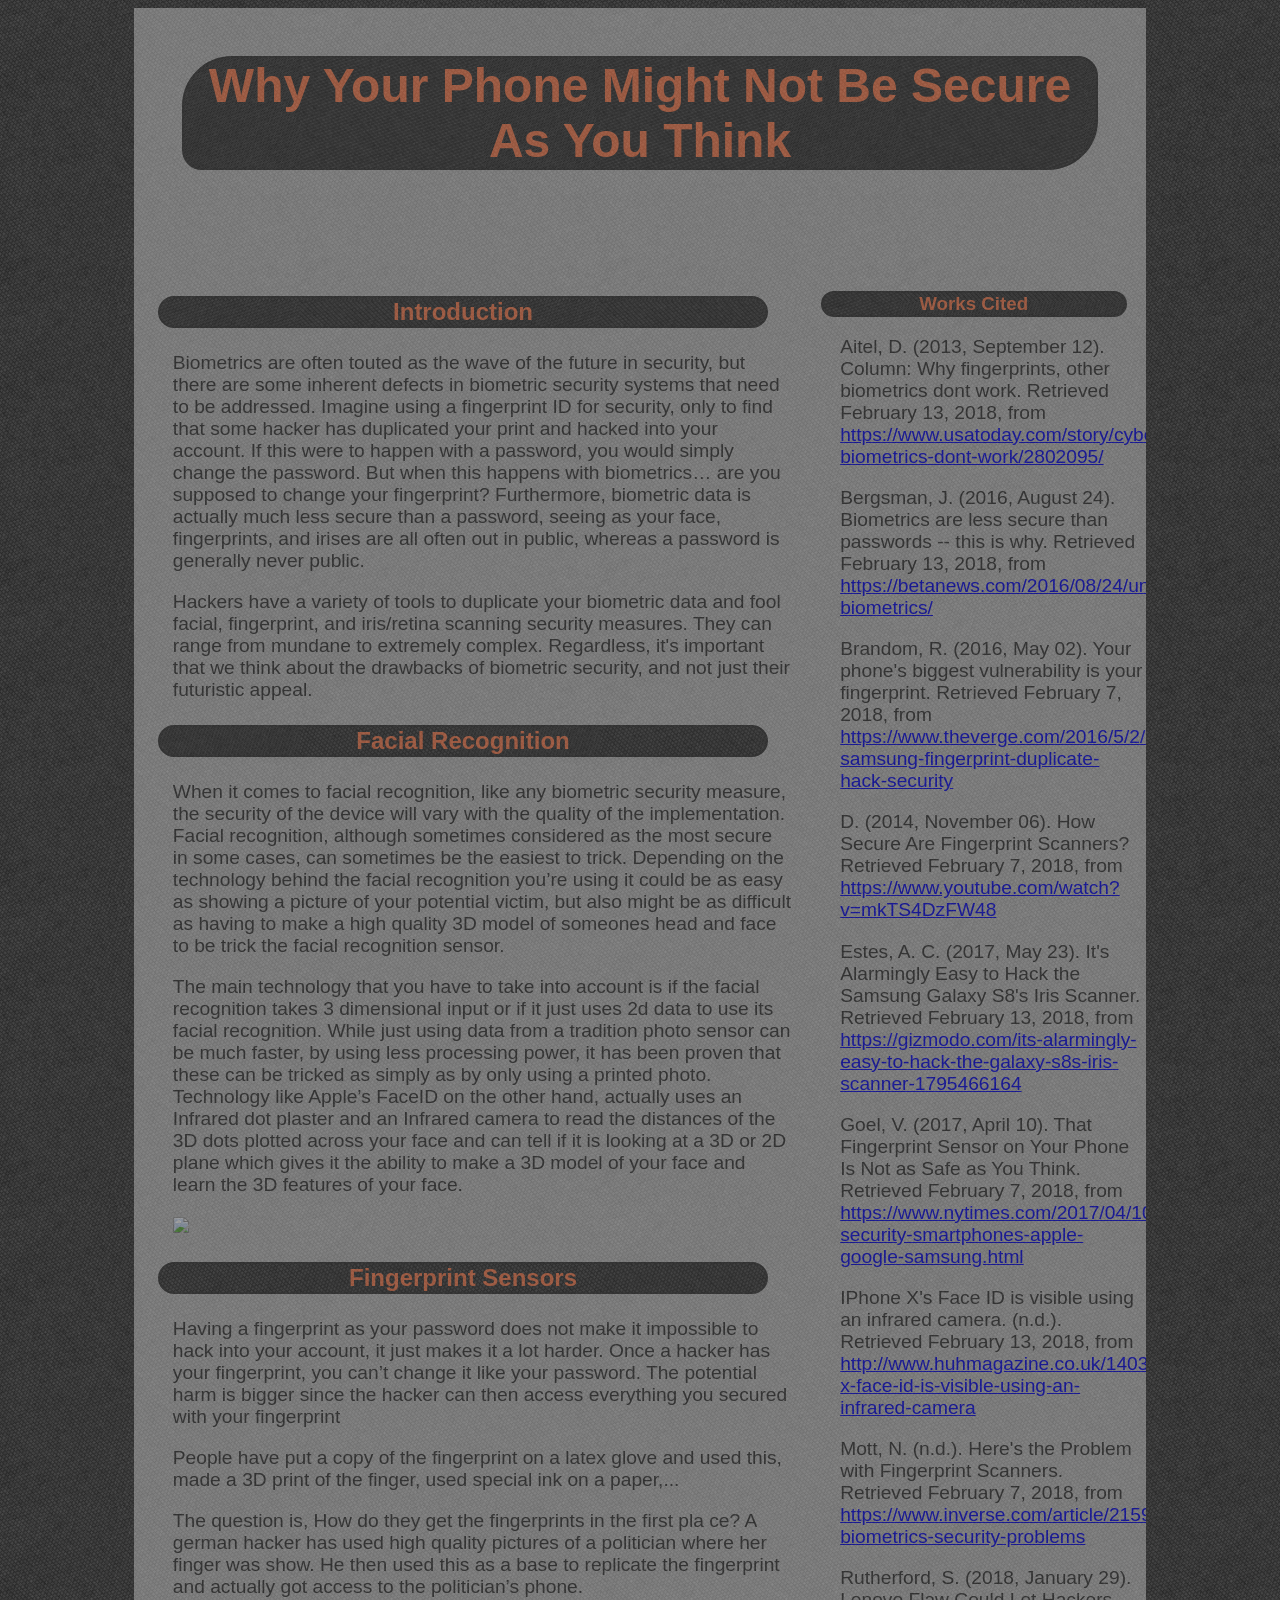
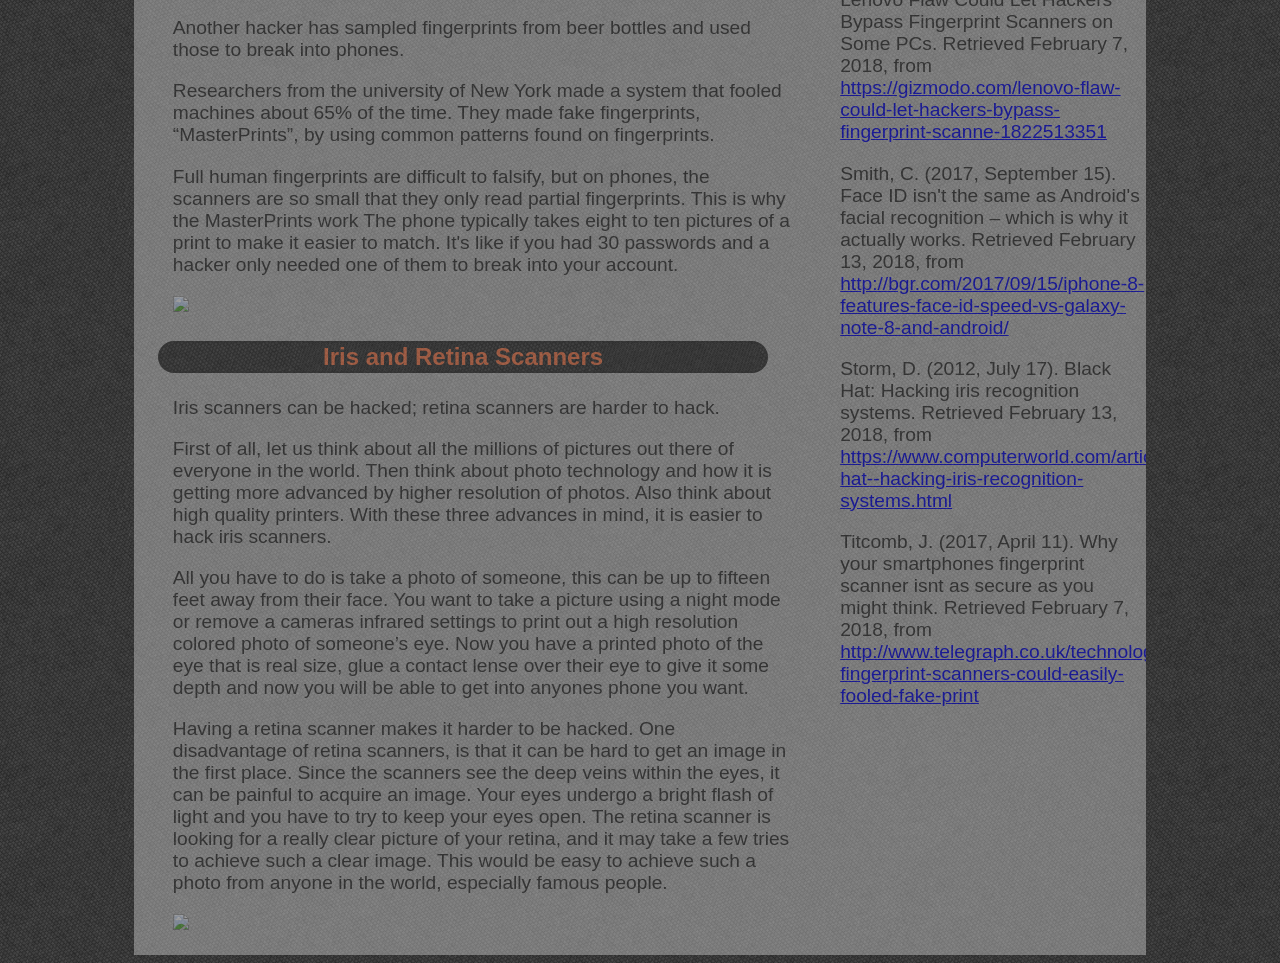
==== index.html @ bc061c27 "Merge pull request #15 from cwagner/add-works-cited Add works cited" ====
<!DOCTYPE html>
<html>
<head>
	<title>Project title</title>
	<meta name="robots" content ="noindex,nofollow" />
	<meta charset="utf-8" />
	<meta name="viewport" content="width=device-width" />
	<link rel="stylesheet" href="styles.css" />
</head>
<body>
	<div class="wrapper">
		<header>
			<h1>Why Your Phone Might Not Be Secure As You Think</h1> <!-- Come up with better title -->
            <br><br><br>
		</header>
		<article>
			<h2>   Introduction</h2>
			<p>Biometrics are often touted as the wave of the future in security, but there are some inherent defects in biometric security systems that need to be addressed. Imagine using a fingerprint ID for security, only to find that some hacker has duplicated your print and hacked into your account. If this were to happen with a password, you would simply change the password. But when this happens with biometrics… are you supposed to change your fingerprint? Furthermore, biometric data is actually much less secure than a password, seeing as your face, fingerprints, and irises are all often out in public, whereas a password is generally never public.</p>

			<p>Hackers have a variety of tools to duplicate your biometric data and fool facial, fingerprint, and iris/retina scanning security measures. They can range from mundane to extremely complex. Regardless, it's important that we think about the drawbacks of biometric security, and not just their futuristic appeal.</p>
			<h2>Facial Recognition</h2>

			<p>	
				When it comes to facial recognition, like any biometric security measure, the security of the device will 
				vary with the quality of the implementation. Facial recognition, although sometimes considered as the 
				most secure in some cases, can sometimes be the easiest to trick. Depending on the technology behind 
				the facial recognition you’re using it could be as easy as showing a picture of your potential victim, 
				but also might be as difficult as having to make a high quality 3D model of someones head and face to be 
				trick the facial recognition sensor. 
			</p>

			<p>	
				The main technology that you have to take into account is if the facial recognition takes 3 dimensional input 
				or if it just uses 2d data to use its facial recognition. While just using data from a tradition photo 
				sensor can be much faster, by using less processing power, it has been proven that these can be tricked 
				as simply as by only using a printed photo. Technology like Apple’s FaceID on the other hand, actually 
				uses an Infrared dot plaster and an Infrared camera to read the distances of the 3D dots plotted across 
				your face and can tell if it is looking at a 3D or 2D plane which gives it the ability to make a 3D model 
				of your face and learn the 3D features of your face.
			<p>

			<p><img src=http://www.huhmagazine.co.uk/images/uploaded/index/iphonex_dotprojector_index.jpg height="300"></p>
			<h2> Fingerprint Sensors</h2>

			<p>
				
			Having a fingerprint as your password does not make it impossible to hack into your account, it just makes it a lot harder. 
			Once a hacker has your fingerprint, you can’t change it like your password. The potential harm is bigger since the hacker can then access everything you secured with your fingerprint  
			
			</p>

			<p>
			
			People have put a copy of the fingerprint on a latex glove and used this, made a 3D print of the finger, used special ink on a paper,...  
			
			</p>

			<p>
				
			The question is, How do they get the fingerprints in the first pla   ce? A german hacker has used high quality pictures of a politician where her finger was show. He then used this as a base to replicate the fingerprint and actually got access to the politician’s phone. 
		
			</p>

			<p>
			
			Another hacker has sampled fingerprints from beer bottles and used those to break into phones.  
			
			</p>

			<p>
			
			Researchers from the university of New York made a system that fooled machines about 65% of the time. They made fake fingerprints, “MasterPrints”, by using common patterns found on fingerprints. 
			
			</p>

			<p>
				
			Full human fingerprints are difficult to falsify, but on phones, the scanners are so small that they only read partial fingerprints. This is why the MasterPrints work
			The phone typically takes eight to ten pictures of a print to make it easier to match. 
			It's like if you had 30 passwords and a hacker only needed one of them to break into your account. 
			
			</p>
            
            <p><img src= http://www.sarondp.com/images/services/biometrics-fingerprint.jpg  height="300"></p>

			
			
		
			
			<h2> Iris and Retina Scanners</h2>
			
		<p> Iris scanners can be hacked; retina scanners are harder to hack. </p>
			
			<p> First of all, let us think about all the millions of pictures out there of everyone in the world. Then think about photo technology and how it is getting more advanced by higher resolution of photos. Also think about high quality printers. With these three advances in mind, it is easier to hack iris scanners.</p>
			
			<p> All you have to do is take a photo of someone, this can be up to fifteen feet away from their face. You want to take a picture using a night mode or remove a cameras infrared settings to print out a high resolution colored photo of someone’s eye. Now you have a printed photo of the eye that is real size, glue a contact lense over their eye to give it some depth and now you will be able to get into anyones phone you want.</p>
			
			<p>Having a retina scanner makes it harder to be hacked. One disadvantage of retina scanners, is that it can be hard to get an image in the first place. Since the scanners see the deep veins within the eyes, it can be painful to acquire an image.  Your eyes undergo a bright flash of light and you have to try to keep your eyes open. The retina scanner is looking for a really clear picture of your retina, and it may take a few tries to achieve such a clear image. This would be easy to achieve such a photo from anyone in the world, especially famous people. </p>
			<p> <img src=http://s1.ibtimes.com/sites/www.ibtimes.com/files/styles/lg/public/2014/07/15/iris-scanner.jpg height="300"></p>

		</article>
		<aside>
			<h3>Works Cited</h3>
			<p>Aitel, D. (2013, September 12). Column: Why fingerprints, other biometrics dont work. Retrieved February 13, 2018, from <a href="https://www.usatoday.com/story/cybertruth/2013/09/12/why-biometrics-dont-work/2802095/">https://www.usatoday.com/story/cybertruth/2013/09/12/why-biometrics-dont-work/2802095/</a></p>

			<p>Bergsman, J. (2016, August 24). Biometrics are less secure than passwords -- this is why. Retrieved February 13, 2018, from <a href="https://betanews.com/2016/08/24/unsafe-biometrics/">https://betanews.com/2016/08/24/unsafe-biometrics/</a></p>

			<p>Brandom, R. (2016, May 02). Your phone's biggest vulnerability is your fingerprint. Retrieved February 7, 2018, from <a href="https://www.theverge.com/2016/5/2/11540962/iphone-samsung-fingerprint-duplicate-hack-security">https://www.theverge.com/2016/5/2/11540962/iphone-samsung-fingerprint-duplicate-hack-security</a></p>

			<p>D. (2014, November 06). How Secure Are Fingerprint Scanners? Retrieved February 7, 2018, from <a href="https://www.youtube.com/watch?v=mkTS4DzFW48">https://www.youtube.com/watch?v=mkTS4DzFW48</a></p>

			<p>Estes, A. C. (2017, May 23). It's Alarmingly Easy to Hack the Samsung Galaxy S8's Iris Scanner. Retrieved February 13, 2018, from <a href="https://gizmodo.com/its-alarmingly-easy-to-hack-the-galaxy-s8s-iris-scanner-1795466164">https://gizmodo.com/its-alarmingly-easy-to-hack-the-galaxy-s8s-iris-scanner-1795466164</a></p>

			<p>Goel, V. (2017, April 10). That Fingerprint Sensor on Your Phone Is Not as Safe as You Think. Retrieved February 7, 2018, from <a href="https://www.nytimes.com/2017/04/10/technology/fingerprint-security-smartphones-apple-google-samsung.html">https://www.nytimes.com/2017/04/10/technology/fingerprint-security-smartphones-apple-google-samsung.html</a></p>

			<p>IPhone X's Face ID is visible using an infrared camera. (n.d.). Retrieved February 13, 2018, from <a href="http://www.huhmagazine.co.uk/14034/iphone-x-face-id-is-visible-using-an-infrared-camera">http://www.huhmagazine.co.uk/14034/iphone-x-face-id-is-visible-using-an-infrared-camera</a></p>

			<p>Mott, N. (n.d.). Here's the Problem with Fingerprint Scanners. Retrieved February 7, 2018, from <a href="https://www.inverse.com/article/21591-biometrics-security-problems">https://www.inverse.com/article/21591-biometrics-security-problems</a></p>

			<p>Rutherford, S. (2018, January 29). Lenovo Flaw Could Let Hackers Bypass Fingerprint Scanners on Some PCs. Retrieved February 7, 2018, from <a href="https://gizmodo.com/lenovo-flaw-could-let-hackers-bypass-fingerprint-scanne-1822513351">https://gizmodo.com/lenovo-flaw-could-let-hackers-bypass-fingerprint-scanne-1822513351</a></p>

			<p>Smith, C. (2017, September 15). Face ID isn't the same as Android's facial recognition – which is why it actually works. Retrieved February 13, 2018, from <a href="http://bgr.com/2017/09/15/iphone-8-features-face-id-speed-vs-galaxy-note-8-and-android/">http://bgr.com/2017/09/15/iphone-8-features-face-id-speed-vs-galaxy-note-8-and-android/</a></p>

			<p> Storm, D. (2012, July 17). Black Hat: Hacking iris recognition systems. Retrieved February 13, 2018, from <a href="https://www.computerworld.com/article/2597447/security0/black-hat--hacking-iris-recognition-systems.html">https://www.computerworld.com/article/2597447/security0/black-hat--hacking-iris-recognition-systems.html</a></p>

			<p>Titcomb, J. (2017, April 11). Why your smartphones fingerprint scanner isnt as secure as you might think. Retrieved February 7, 2018, from <a href="http://www.telegraph.co.uk/technology/2017/04/11/smartphone-fingerprint-scanners-could-easily-fooled-fake-print">http://www.telegraph.co.uk/technology/2017/04/11/smartphone-fingerprint-scanners-could-easily-fooled-fake-print</a></p>

		</aside>
	</div>
</body>
</html>
---- styles.css ----
html{
    background-image: url("images/irongrip.png"); 
}

div.wrapper {
    background-color: #fffa;
    width: 80%;
    margin: auto; 
    overflow: auto; 
    font: 100% Helvetica, Arial, sans-serif;
    color: #333;
    opacity: 50%
}
body{
    }


p {
    margin-left: 2em;
    font-size: 1.2em;
}

h1, h2, h3 {
    text-align: center;
    margin: 1em;
    color: coral;
    background-image: url("images/irongrip.png");
    border: 2px solid #333;
    border-radius: 50px 50px;
        

}
h1{
    text-align: center;
    margin: 1em;
    font-size: 3em;
    background-image: url("images/irongrip.png");
    border: 2px solid #333;
    border-radius: 50px 20px;
}
h2{
    color: ;

}

/* desktop */
@media all and (min-width:700px) {
    
    /* left column */
    article {
        float: left;
        width: 65%;
    }
    
    /* right column */
    aside {
        float: right;
        width: 34%;
    }
}

/* phone */
@media all and (max-width:699px) {
    
    div.wrapper {
        width: 100%;
    }
}
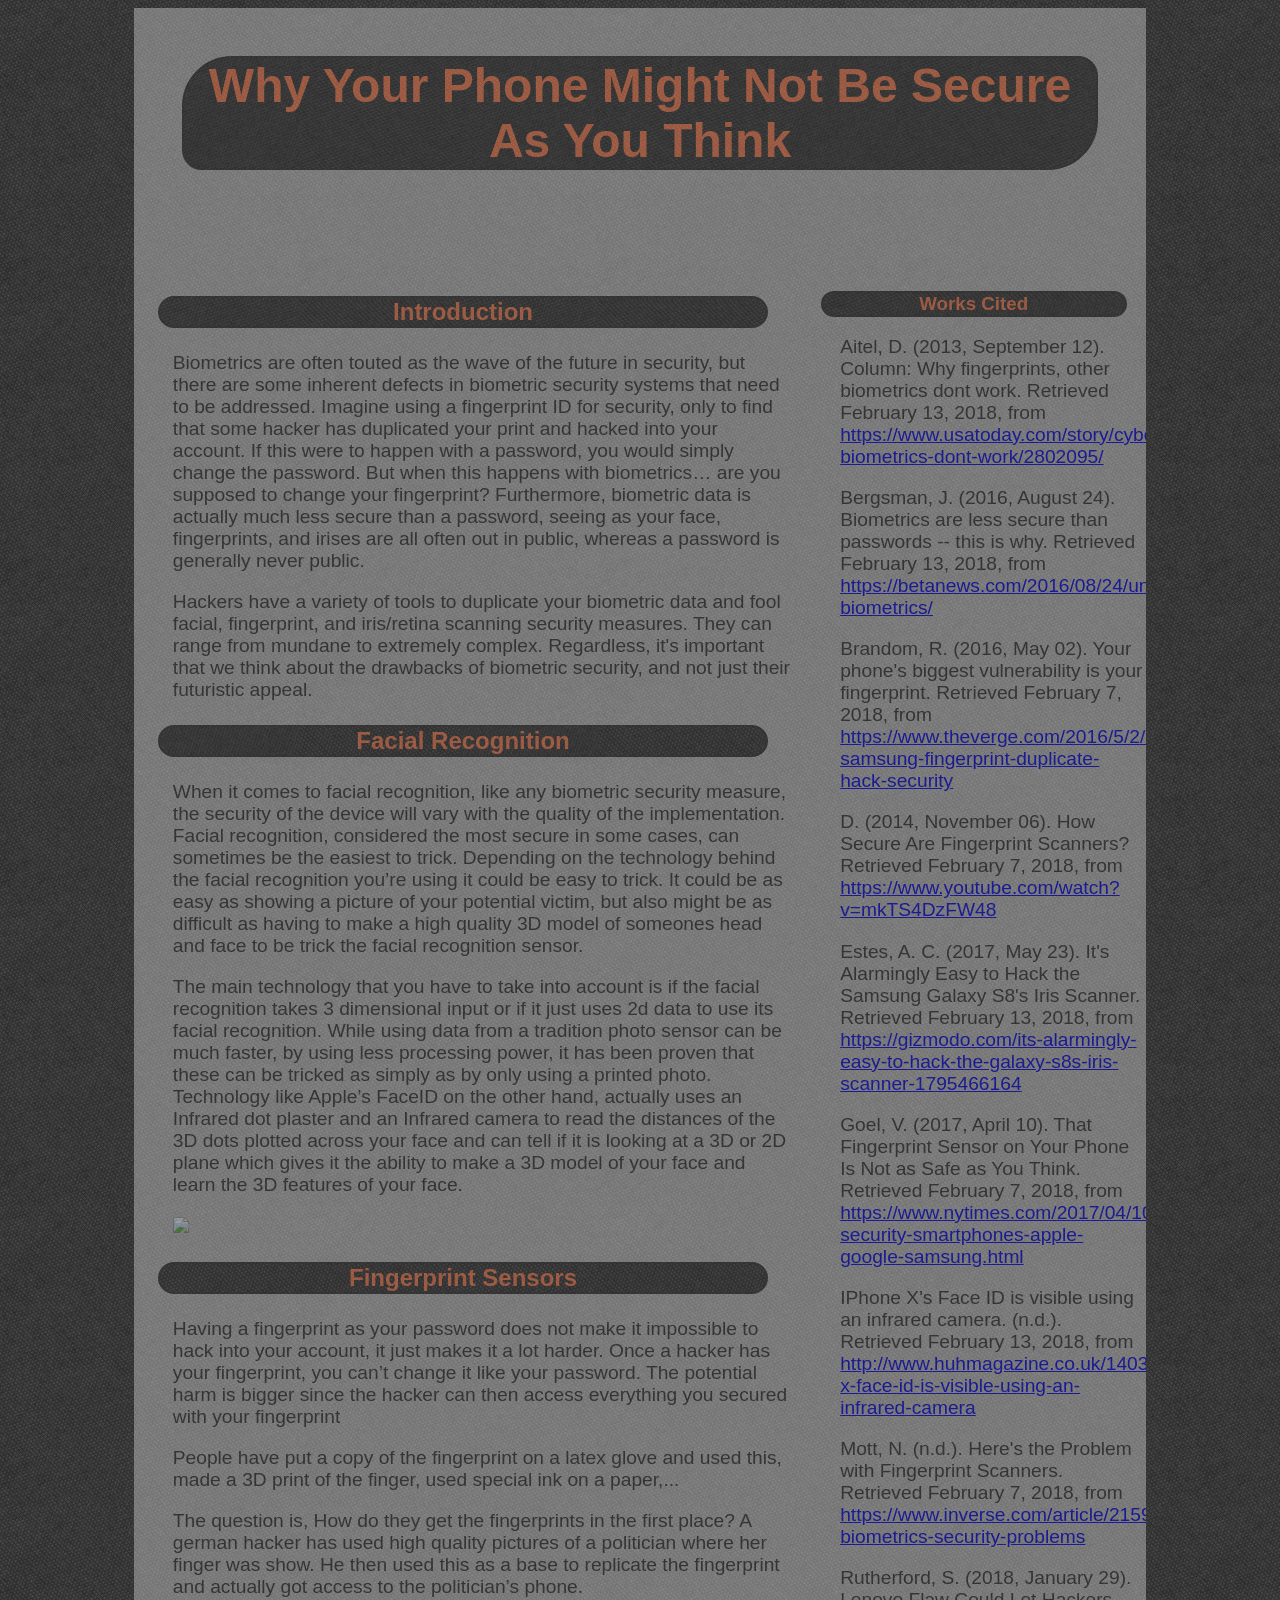
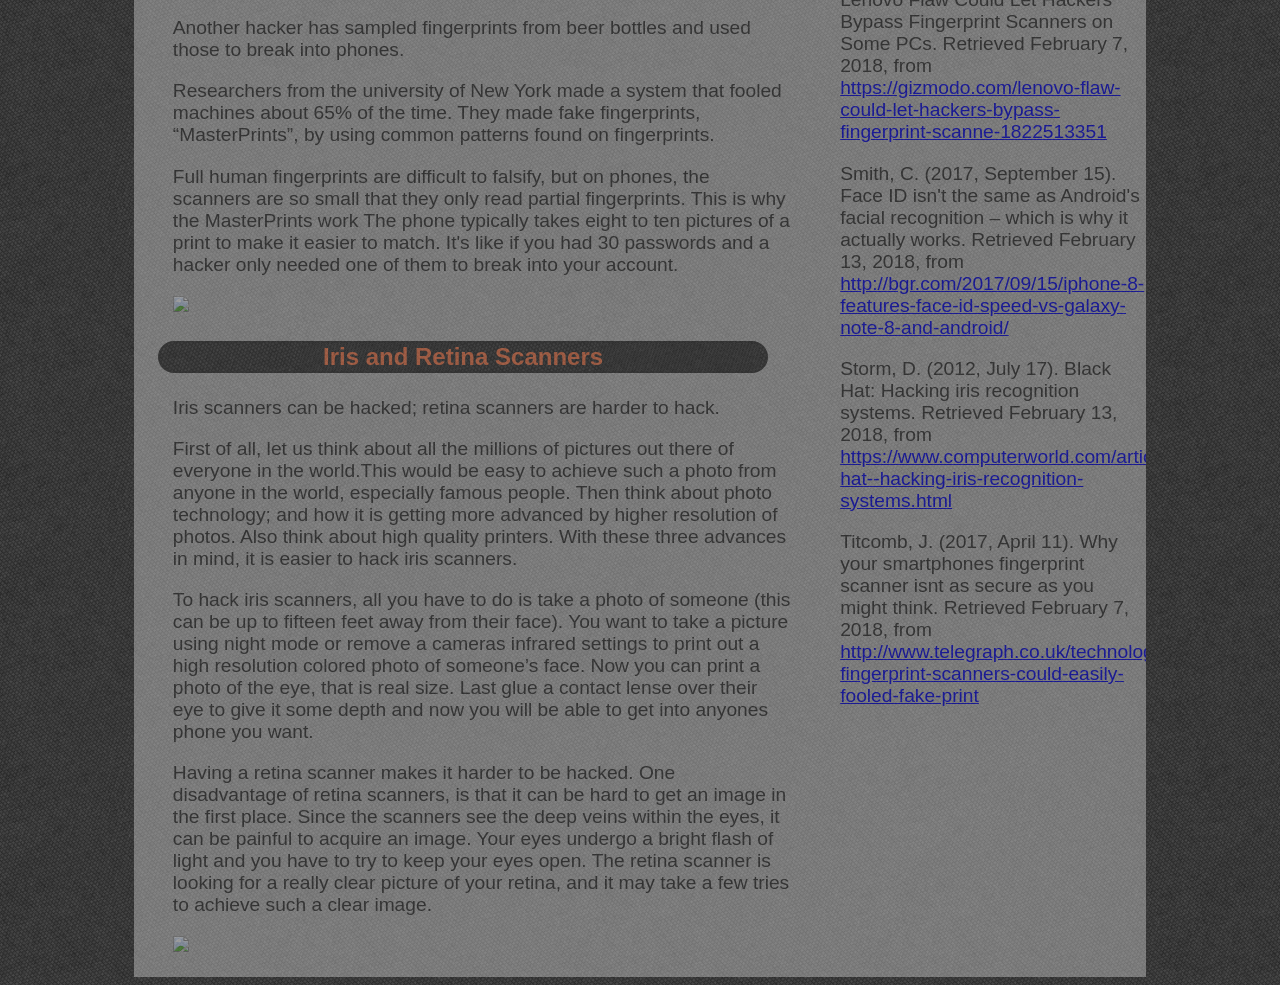
==== commit 274ab91f: "Merge branch 'master' into changing-style-design1" ====
--- a/index.html
+++ b/index.html
@@ -22,16 +22,14 @@
 
 			<p>	
 				When it comes to facial recognition, like any biometric security measure, the security of the device will 
-				vary with the quality of the implementation. Facial recognition, although sometimes considered as the 
-				most secure in some cases, can sometimes be the easiest to trick. Depending on the technology behind 
-				the facial recognition you’re using it could be as easy as showing a picture of your potential victim, 
-				but also might be as difficult as having to make a high quality 3D model of someones head and face to be 
-				trick the facial recognition sensor. 
+				vary with the quality of the implementation. Facial recognition, considered the most secure in some cases, can sometimes be the easiest to trick. 
+        Depending on the technology behind the facial recognition you’re using it could be easy to trick. It could be as easy as showing a picture of your potential 
+        victim, but also might be as difficult as having to make a high quality 3D model of someones head and face to be trick the facial recognition sensor. 
 			</p>
 
 			<p>	
 				The main technology that you have to take into account is if the facial recognition takes 3 dimensional input 
-				or if it just uses 2d data to use its facial recognition. While just using data from a tradition photo 
+				or if it just uses 2d data to use its facial recognition. While using data from a tradition photo 
 				sensor can be much faster, by using less processing power, it has been proven that these can be tricked 
 				as simply as by only using a printed photo. Technology like Apple’s FaceID on the other hand, actually 
 				uses an Infrared dot plaster and an Infrared camera to read the distances of the 3D dots plotted across 
@@ -57,7 +55,7 @@
 
 			<p>
 				
-			The question is, How do they get the fingerprints in the first pla   ce? A german hacker has used high quality pictures of a politician where her finger was show. He then used this as a base to replicate the fingerprint and actually got access to the politician’s phone. 
+			The question is, How do they get the fingerprints in the first place? A german hacker has used high quality pictures of a politician where her finger was show. He then used this as a base to replicate the fingerprint and actually got access to the politician’s phone. 
 		
 			</p>
 
@@ -91,12 +89,17 @@
 			
 		<p> Iris scanners can be hacked; retina scanners are harder to hack. </p>
 			
-			<p> First of all, let us think about all the millions of pictures out there of everyone in the world. Then think about photo technology and how it is getting more advanced by higher resolution of photos. Also think about high quality printers. With these three advances in mind, it is easier to hack iris scanners.</p>
+			<p> First of all, let us think about all the millions of pictures out there of everyone in the world.This would be easy to achieve such a photo from anyone in the world, especially famous people. Then think about photo technology; and how it is getting more advanced by higher resolution of photos.  Also think about high quality printers. With these three advances in mind, it is easier to hack iris scanners.</p>
 			
-			<p> All you have to do is take a photo of someone, this can be up to fifteen feet away from their face. You want to take a picture using a night mode or remove a cameras infrared settings to print out a high resolution colored photo of someone’s eye. Now you have a printed photo of the eye that is real size, glue a contact lense over their eye to give it some depth and now you will be able to get into anyones phone you want.</p>
+			<p> To hack iris scanners, all you have to do is take a photo of someone (this can be up to fifteen feet away from their face). You want to take a picture using night mode or remove a cameras infrared settings to print out a high resolution colored photo of someone’s face. Now you can print a photo of the eye, that is real size. Last glue a contact lense over their eye to give it some depth and now you will be able to get into anyones phone you want. </p>
 			
-			<p>Having a retina scanner makes it harder to be hacked. One disadvantage of retina scanners, is that it can be hard to get an image in the first place. Since the scanners see the deep veins within the eyes, it can be painful to acquire an image.  Your eyes undergo a bright flash of light and you have to try to keep your eyes open. The retina scanner is looking for a really clear picture of your retina, and it may take a few tries to achieve such a clear image. This would be easy to achieve such a photo from anyone in the world, especially famous people. </p>
+
+			<p>Having a retina scanner makes it harder to be hacked. One disadvantage of retina scanners, is that it can be hard to get an image in the first place. Since the scanners see the deep veins within the eyes, it can be painful to acquire an image.  Your eyes undergo a bright flash of light and you have to try to keep your eyes open. The retina scanner is looking for a really clear picture of your retina, and it may take a few tries to achieve such a clear image.  </p>
+			</p>
+
+	
 			<p> <img src=http://s1.ibtimes.com/sites/www.ibtimes.com/files/styles/lg/public/2014/07/15/iris-scanner.jpg height="300"></p>
+
 
 		</article>
 		<aside>
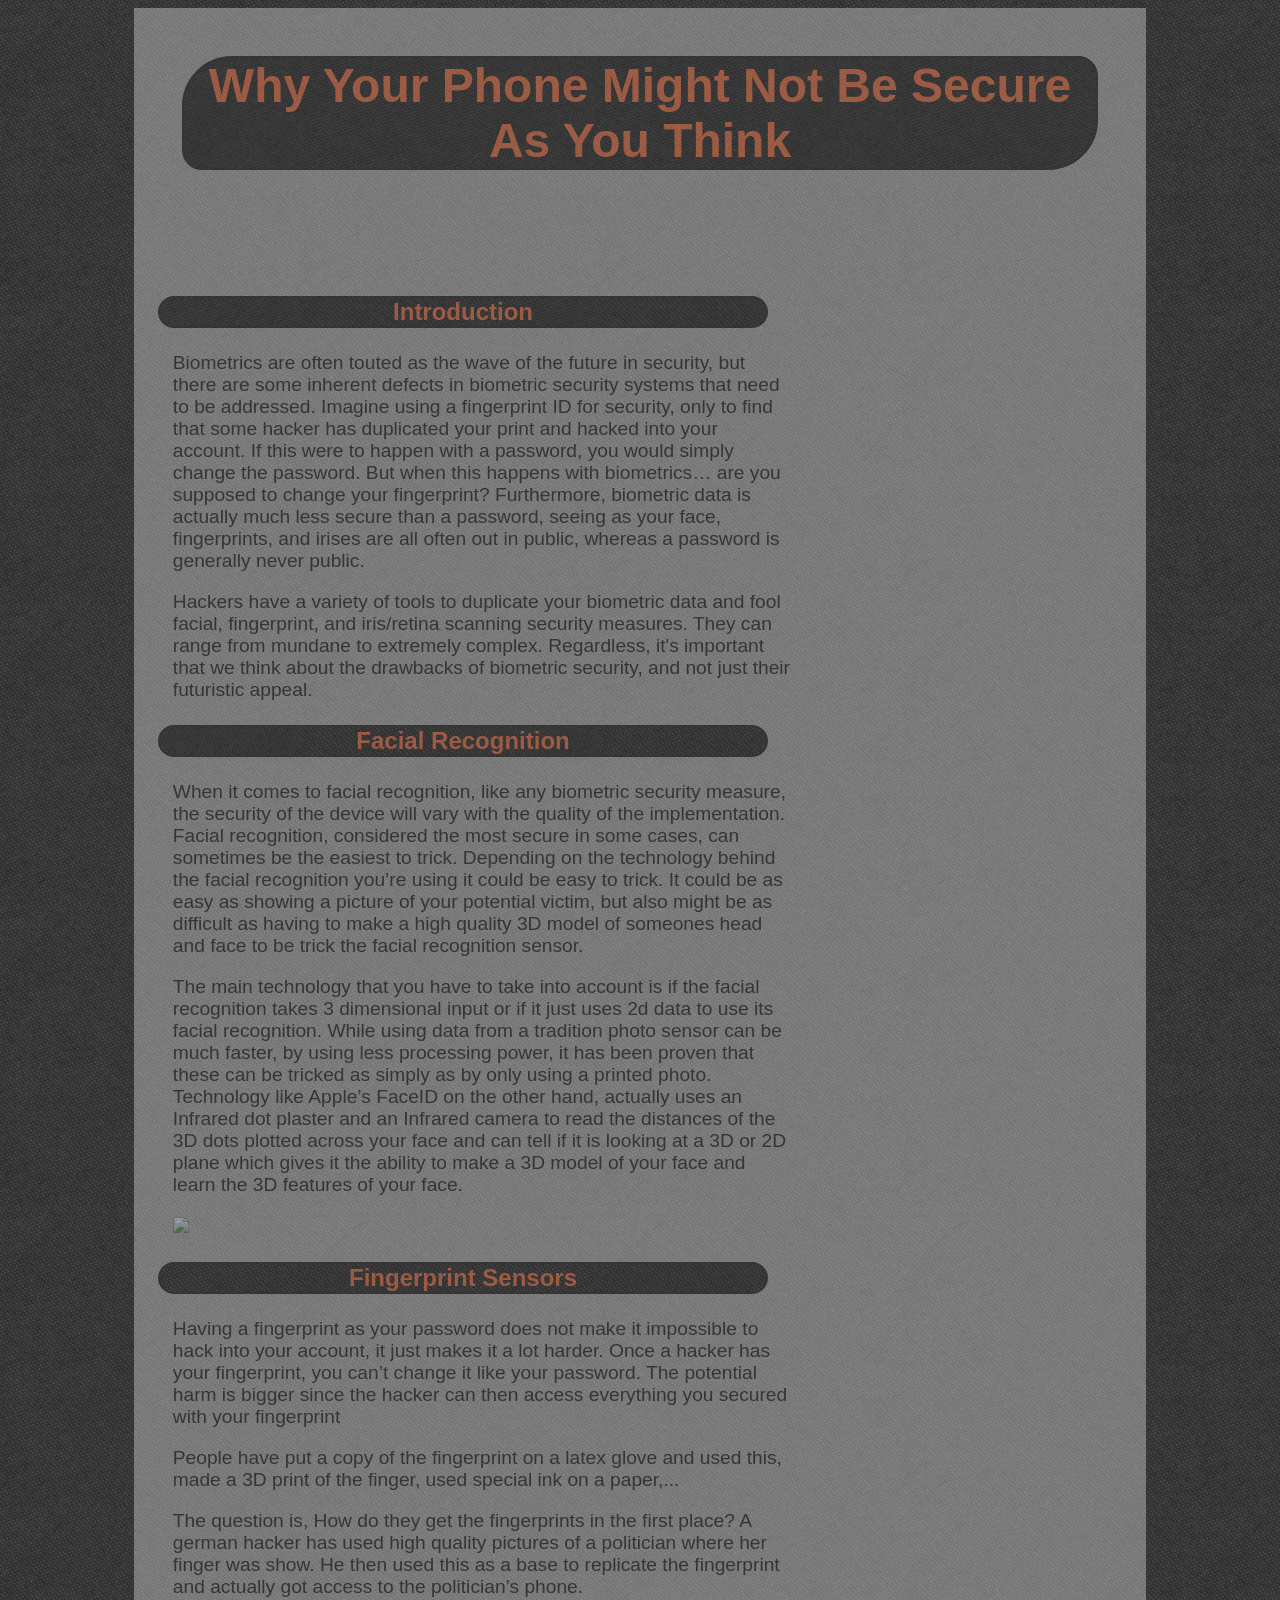
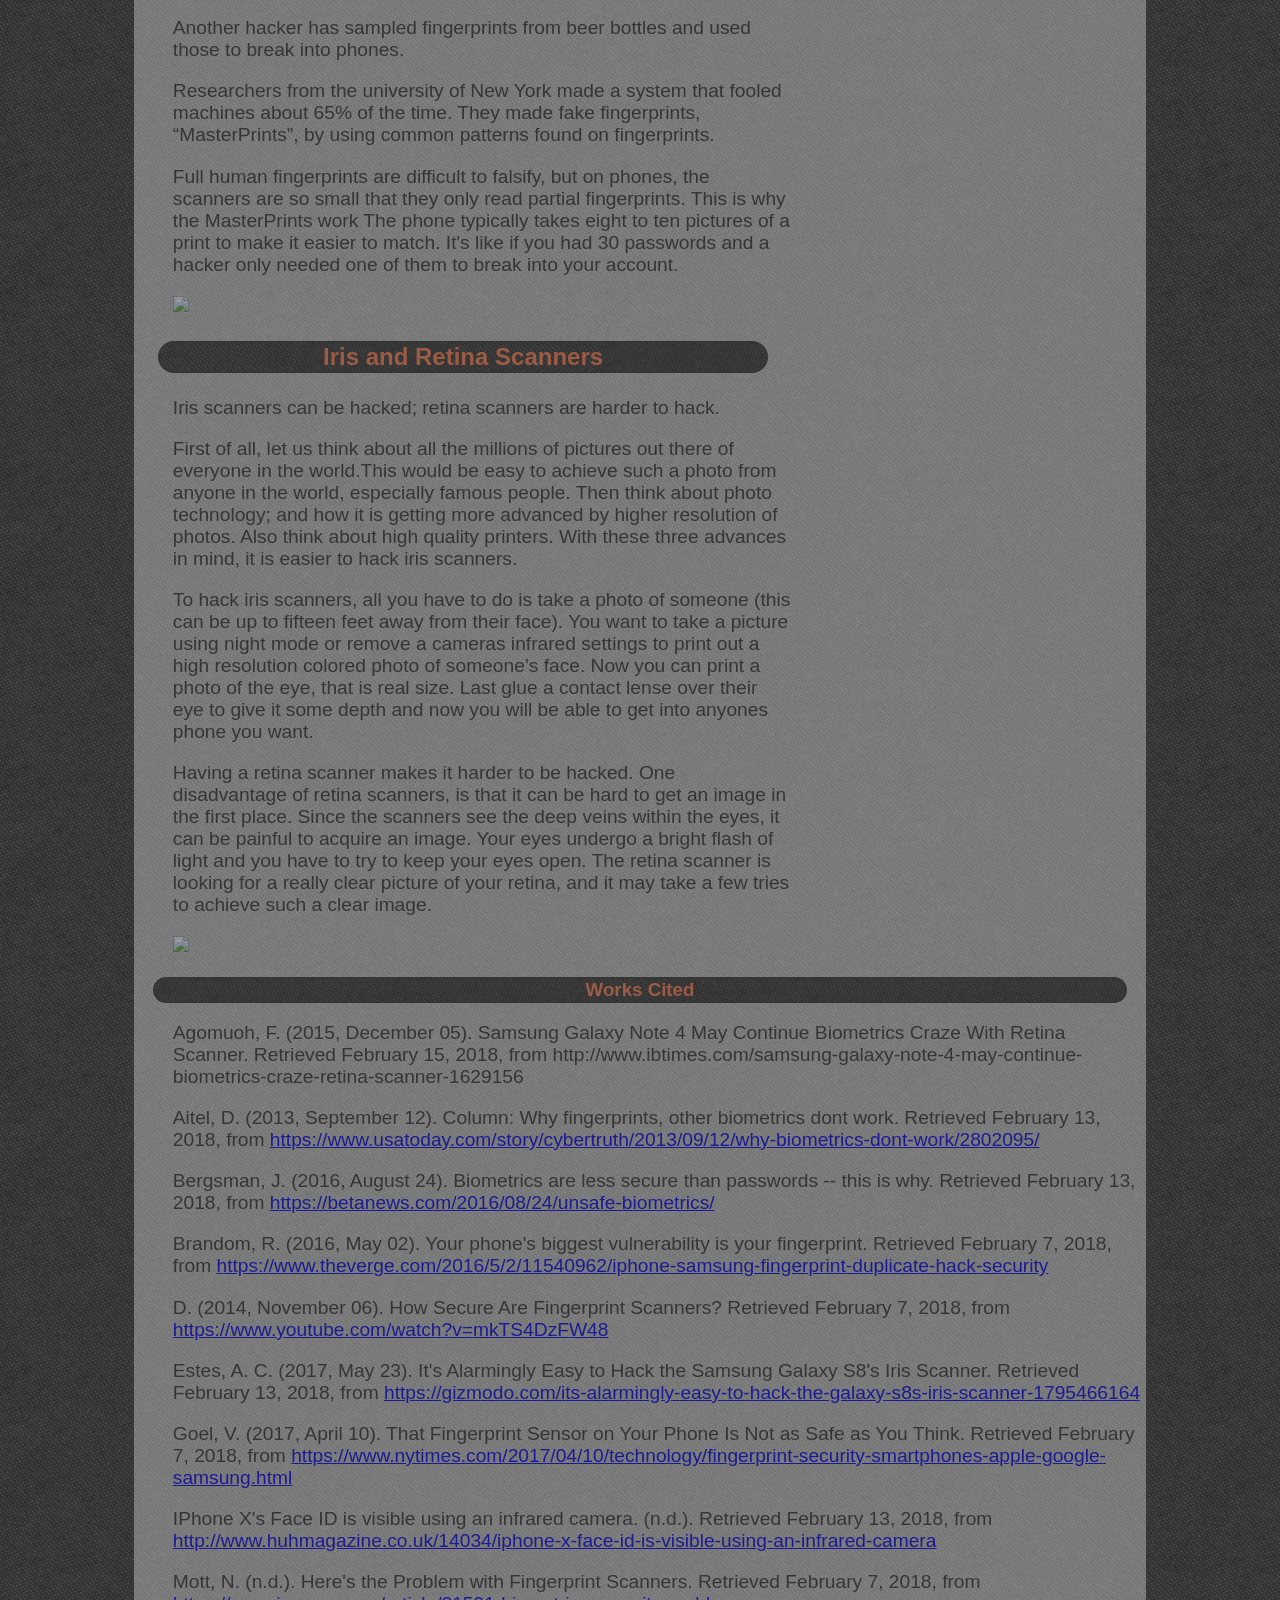
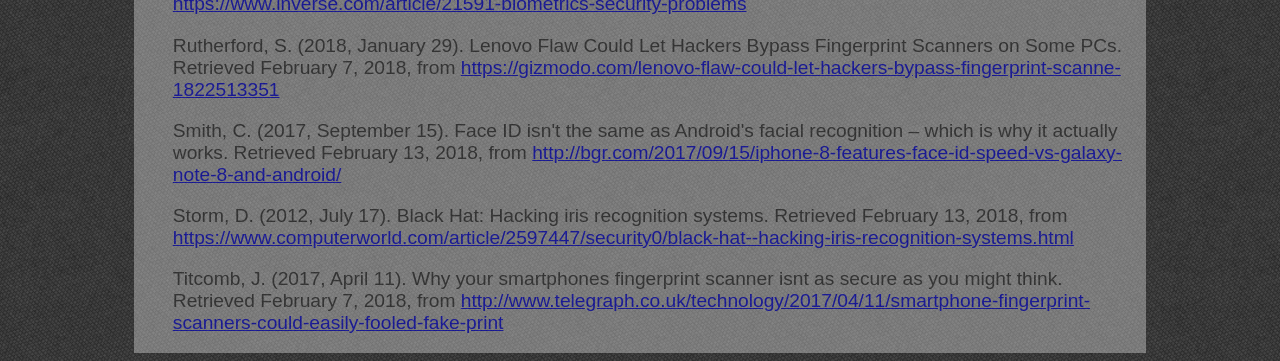
==== commit 5b3c5f0d: "Update index.html" ====
--- a/index.html
+++ b/index.html
@@ -104,6 +104,8 @@
 		</article>
 		<aside>
 			<h3>Works Cited</h3>
+			<p>Agomuoh, F. (2015, December 05). Samsung Galaxy Note 4 May Continue Biometrics Craze With Retina Scanner. Retrieved February 15, 2018, from http://www.ibtimes.com/samsung-galaxy-note-4-may-continue-biometrics-craze-retina-scanner-1629156 </p>
+			
 			<p>Aitel, D. (2013, September 12). Column: Why fingerprints, other biometrics dont work. Retrieved February 13, 2018, from <a href="https://www.usatoday.com/story/cybertruth/2013/09/12/why-biometrics-dont-work/2802095/">https://www.usatoday.com/story/cybertruth/2013/09/12/why-biometrics-dont-work/2802095/</a></p>
 
 			<p>Bergsman, J. (2016, August 24). Biometrics are less secure than passwords -- this is why. Retrieved February 13, 2018, from <a href="https://betanews.com/2016/08/24/unsafe-biometrics/">https://betanews.com/2016/08/24/unsafe-biometrics/</a></p>
--- a/styles.css
+++ b/styles.css
@@ -53,9 +53,11 @@
     }
     
     /* right column */
+    
+    /* works cited below */
     aside {
-        float: right;
-        width: 34%;
+        clear: both;
+        width: 100%;
     }
 }
 
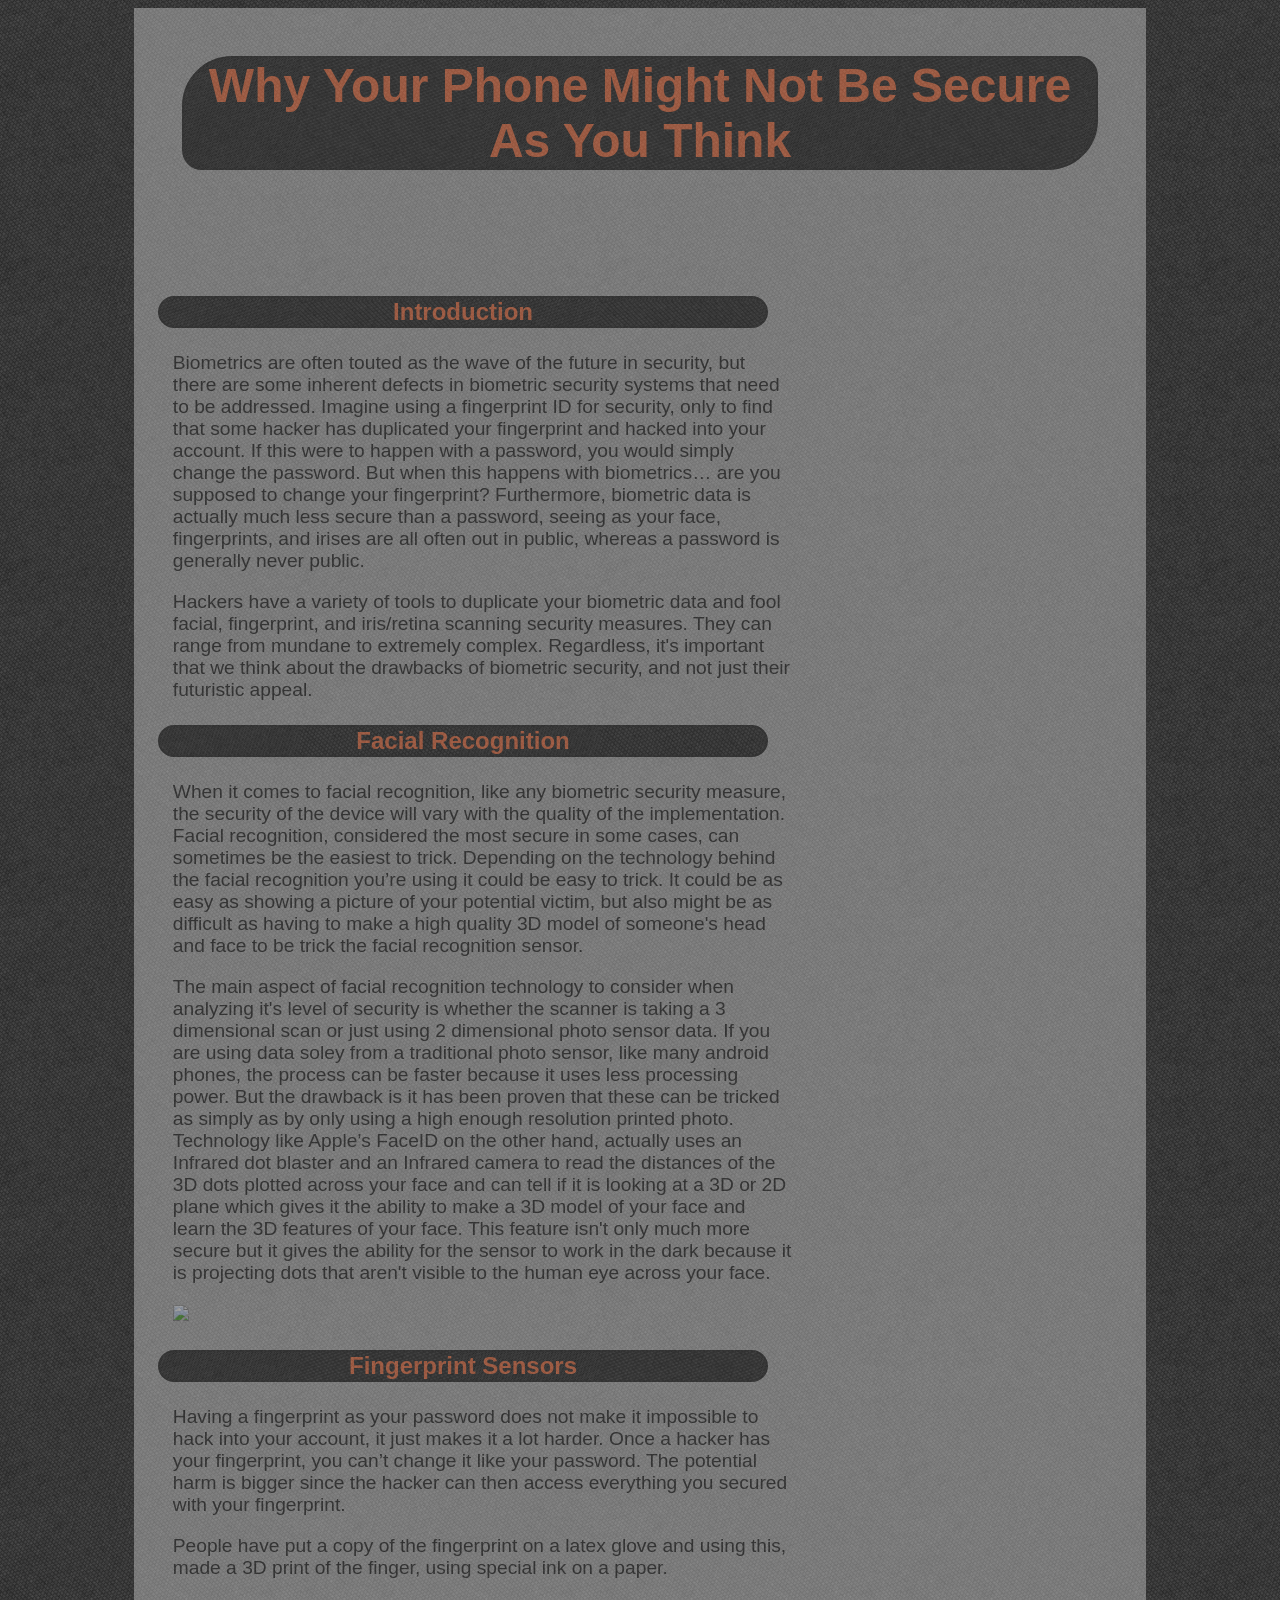
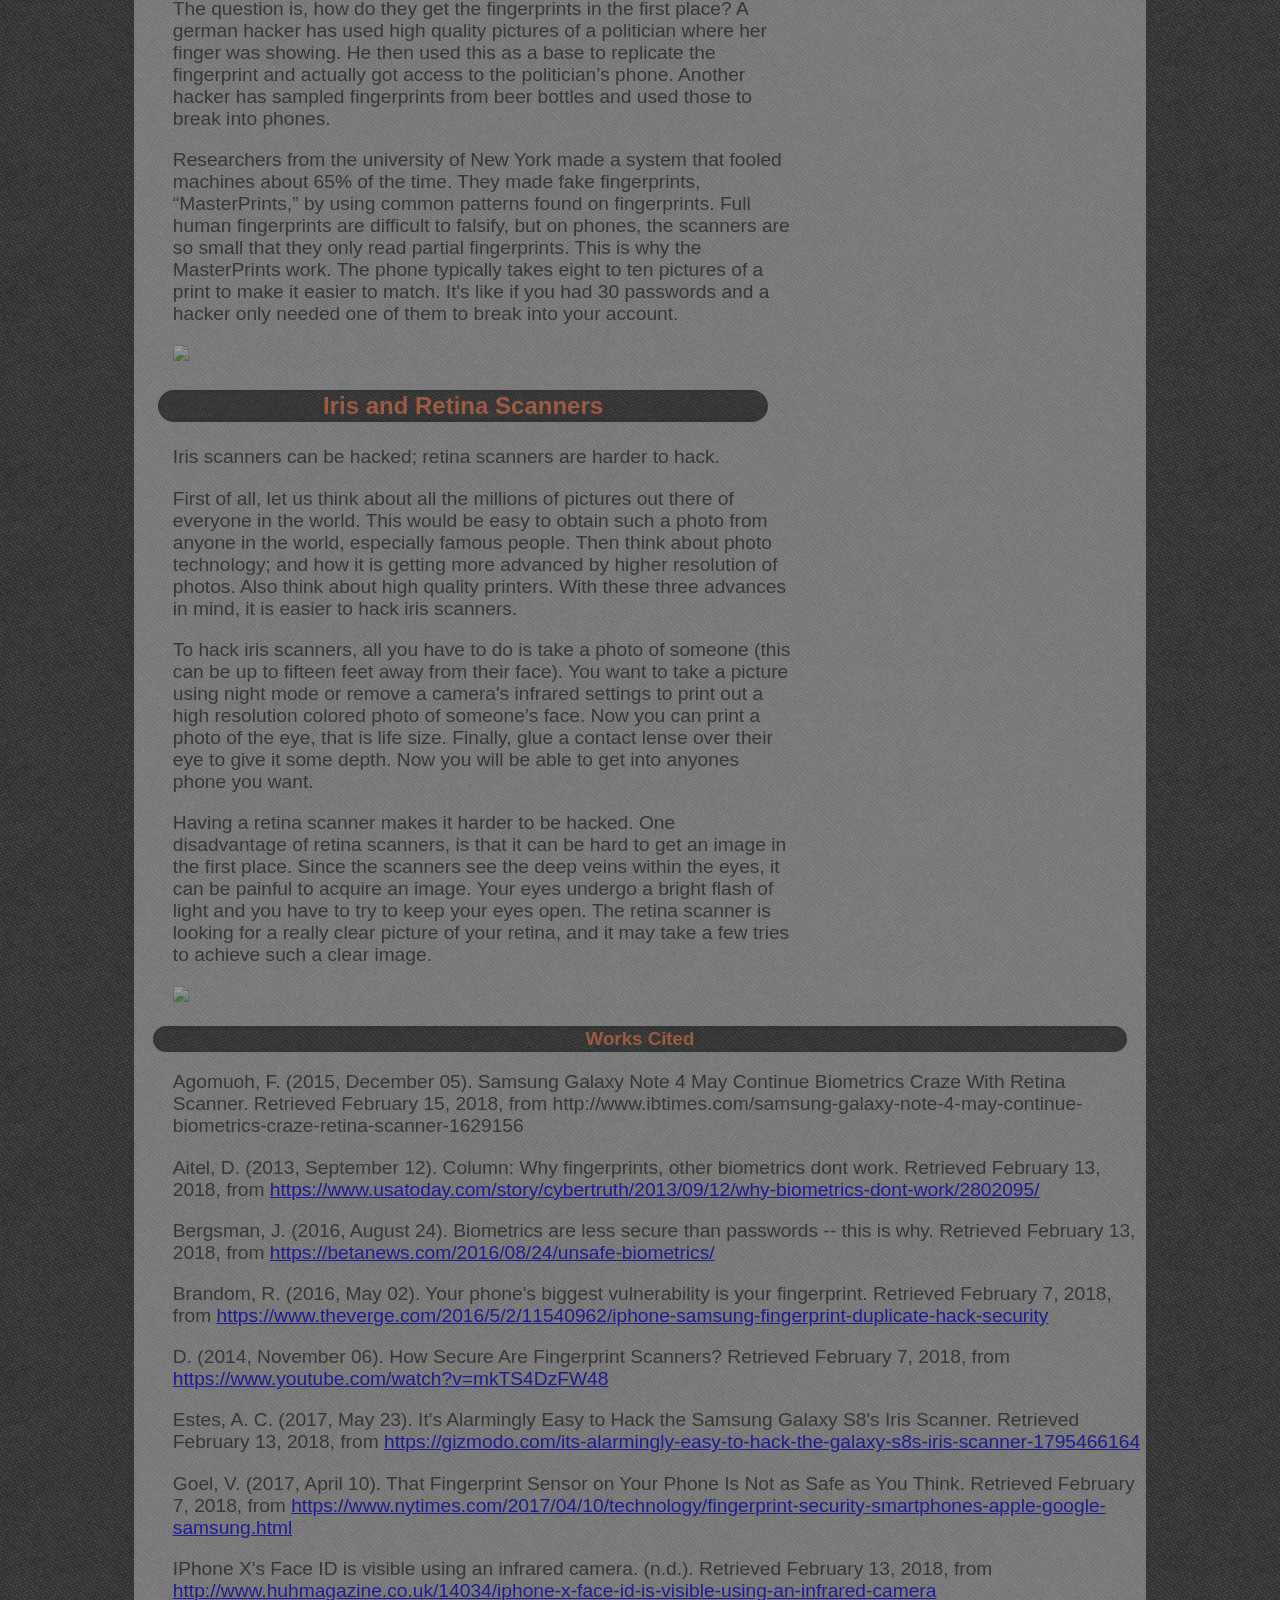
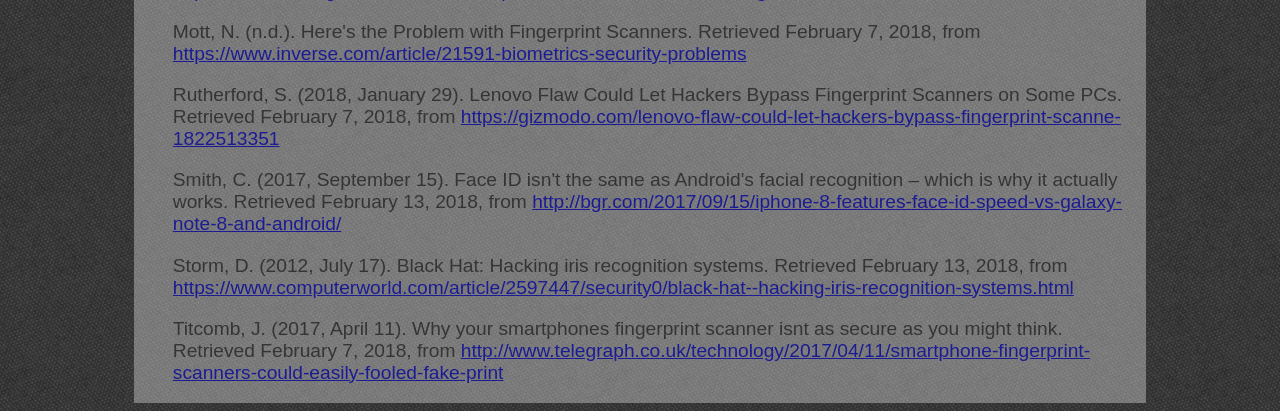
==== commit f9ef30c4: "carissa and joplin did some edits" ====
--- a/index.html
+++ b/index.html
@@ -15,7 +15,7 @@
 		</header>
 		<article>
 			<h2>   Introduction</h2>
-			<p>Biometrics are often touted as the wave of the future in security, but there are some inherent defects in biometric security systems that need to be addressed. Imagine using a fingerprint ID for security, only to find that some hacker has duplicated your print and hacked into your account. If this were to happen with a password, you would simply change the password. But when this happens with biometrics… are you supposed to change your fingerprint? Furthermore, biometric data is actually much less secure than a password, seeing as your face, fingerprints, and irises are all often out in public, whereas a password is generally never public.</p>
+			<p>Biometrics are often touted as the wave of the future in security, but there are some inherent defects in biometric security systems that need to be addressed. Imagine using a fingerprint ID for security, only to find that some hacker has duplicated your fingerprint and hacked into your account. If this were to happen with a password, you would simply change the password. But when this happens with biometrics… are you supposed to change your fingerprint? Furthermore, biometric data is actually much less secure than a password, seeing as your face, fingerprints, and irises are all often out in public, whereas a password is generally never public.</p>
 
 			<p>Hackers have a variety of tools to duplicate your biometric data and fool facial, fingerprint, and iris/retina scanning security measures. They can range from mundane to extremely complex. Regardless, it's important that we think about the drawbacks of biometric security, and not just their futuristic appeal.</p>
 			<h2>Facial Recognition</h2>
@@ -24,17 +24,20 @@
 				When it comes to facial recognition, like any biometric security measure, the security of the device will 
 				vary with the quality of the implementation. Facial recognition, considered the most secure in some cases, can sometimes be the easiest to trick. 
         Depending on the technology behind the facial recognition you’re using it could be easy to trick. It could be as easy as showing a picture of your potential 
-        victim, but also might be as difficult as having to make a high quality 3D model of someones head and face to be trick the facial recognition sensor. 
+        victim, but also might be as difficult as having to make a high quality 3D model of someone's head and face to be trick the facial recognition sensor. 
 			</p>
 
 			<p>	
-				The main technology that you have to take into account is if the facial recognition takes 3 dimensional input 
-				or if it just uses 2d data to use its facial recognition. While using data from a tradition photo 
-				sensor can be much faster, by using less processing power, it has been proven that these can be tricked 
-				as simply as by only using a printed photo. Technology like Apple’s FaceID on the other hand, actually 
-				uses an Infrared dot plaster and an Infrared camera to read the distances of the 3D dots plotted across 
+				The main aspect of facial recognition technology to consider when analyzing it's level of security
+                is whether the scanner is taking a 3 dimensional scan or just using 2 dimensional photo sensor data. 
+                If you are using data soley from a traditional photo sensor, like many android phones, the process
+				can be faster because it uses less processing power. But the drawback is it has been proven that these can be tricked 
+				as simply as by only using a high enough resolution printed photo. Technology like Apple’s FaceID on the other hand, actually 
+				uses an Infrared dot blaster and an Infrared camera to read the distances of the 3D dots plotted across 
 				your face and can tell if it is looking at a 3D or 2D plane which gives it the ability to make a 3D model 
-				of your face and learn the 3D features of your face.
+				of your face and learn the 3D features of your face. This feature isn't only much more secure but it gives the ability for the
+                sensor to work in the dark because it is projecting dots that aren't visible to the human eye across your face.
+
 			<p>
 
 			<p><img src=http://www.huhmagazine.co.uk/images/uploaded/index/iphonex_dotprojector_index.jpg height="300"></p>
@@ -43,37 +46,25 @@
 			<p>
 				
 			Having a fingerprint as your password does not make it impossible to hack into your account, it just makes it a lot harder. 
-			Once a hacker has your fingerprint, you can’t change it like your password. The potential harm is bigger since the hacker can then access everything you secured with your fingerprint  
+			Once a hacker has your fingerprint, you can’t change it like your password. The potential harm is bigger since the hacker can then access everything you secured with your fingerprint. 
 			
 			</p>
 
 			<p>
 			
-			People have put a copy of the fingerprint on a latex glove and used this, made a 3D print of the finger, used special ink on a paper,...  
+			People have put a copy of the fingerprint on a latex glove and using this, made a 3D print of the finger, using special ink on a paper.  
 			
 			</p>
 
 			<p>
 				
-			The question is, How do they get the fingerprints in the first place? A german hacker has used high quality pictures of a politician where her finger was show. He then used this as a base to replicate the fingerprint and actually got access to the politician’s phone. 
+			The question is, how do they get the fingerprints in the first place? A german hacker has used high quality pictures of a politician where her finger was showing. He then used this as a base to replicate the fingerprint and actually got access to the politician’s phone. Another hacker has sampled fingerprints from beer bottles and used those to break into phones.
 		
 			</p>
 
 			<p>
-			
-			Another hacker has sampled fingerprints from beer bottles and used those to break into phones.  
-			
-			</p>
-
-			<p>
-			
-			Researchers from the university of New York made a system that fooled machines about 65% of the time. They made fake fingerprints, “MasterPrints”, by using common patterns found on fingerprints. 
-			
-			</p>
-
-			<p>
 				
-			Full human fingerprints are difficult to falsify, but on phones, the scanners are so small that they only read partial fingerprints. This is why the MasterPrints work
+			Researchers from the university of New York made a system that fooled machines about 65% of the time. They made fake fingerprints, “MasterPrints,” by using common patterns found on fingerprints. Full human fingerprints are difficult to falsify, but on phones, the scanners are so small that they only read partial fingerprints. This is why the MasterPrints work.
 			The phone typically takes eight to ten pictures of a print to make it easier to match. 
 			It's like if you had 30 passwords and a hacker only needed one of them to break into your account. 
 			
@@ -89,9 +80,9 @@
 			
 		<p> Iris scanners can be hacked; retina scanners are harder to hack. </p>
 			
-			<p> First of all, let us think about all the millions of pictures out there of everyone in the world.This would be easy to achieve such a photo from anyone in the world, especially famous people. Then think about photo technology; and how it is getting more advanced by higher resolution of photos.  Also think about high quality printers. With these three advances in mind, it is easier to hack iris scanners.</p>
+			<p> First of all, let us think about all the millions of pictures out there of everyone in the world. This would be easy to obtain such a photo from anyone in the world, especially famous people. Then think about photo technology; and how it is getting more advanced by higher resolution of photos.  Also think about high quality printers. With these three advances in mind, it is easier to hack iris scanners.</p>
 			
-			<p> To hack iris scanners, all you have to do is take a photo of someone (this can be up to fifteen feet away from their face). You want to take a picture using night mode or remove a cameras infrared settings to print out a high resolution colored photo of someone’s face. Now you can print a photo of the eye, that is real size. Last glue a contact lense over their eye to give it some depth and now you will be able to get into anyones phone you want. </p>
+			<p> To hack iris scanners, all you have to do is take a photo of someone (this can be up to fifteen feet away from their face). You want to take a picture using night mode or remove a camera's infrared settings to print out a high resolution colored photo of someone’s face. Now you can print a photo of the eye, that is life size. Finally, glue a contact lense over their eye to give it some depth. Now you will be able to get into anyones phone you want. </p>
 			
 
 			<p>Having a retina scanner makes it harder to be hacked. One disadvantage of retina scanners, is that it can be hard to get an image in the first place. Since the scanners see the deep veins within the eyes, it can be painful to acquire an image.  Your eyes undergo a bright flash of light and you have to try to keep your eyes open. The retina scanner is looking for a really clear picture of your retina, and it may take a few tries to achieve such a clear image.  </p>
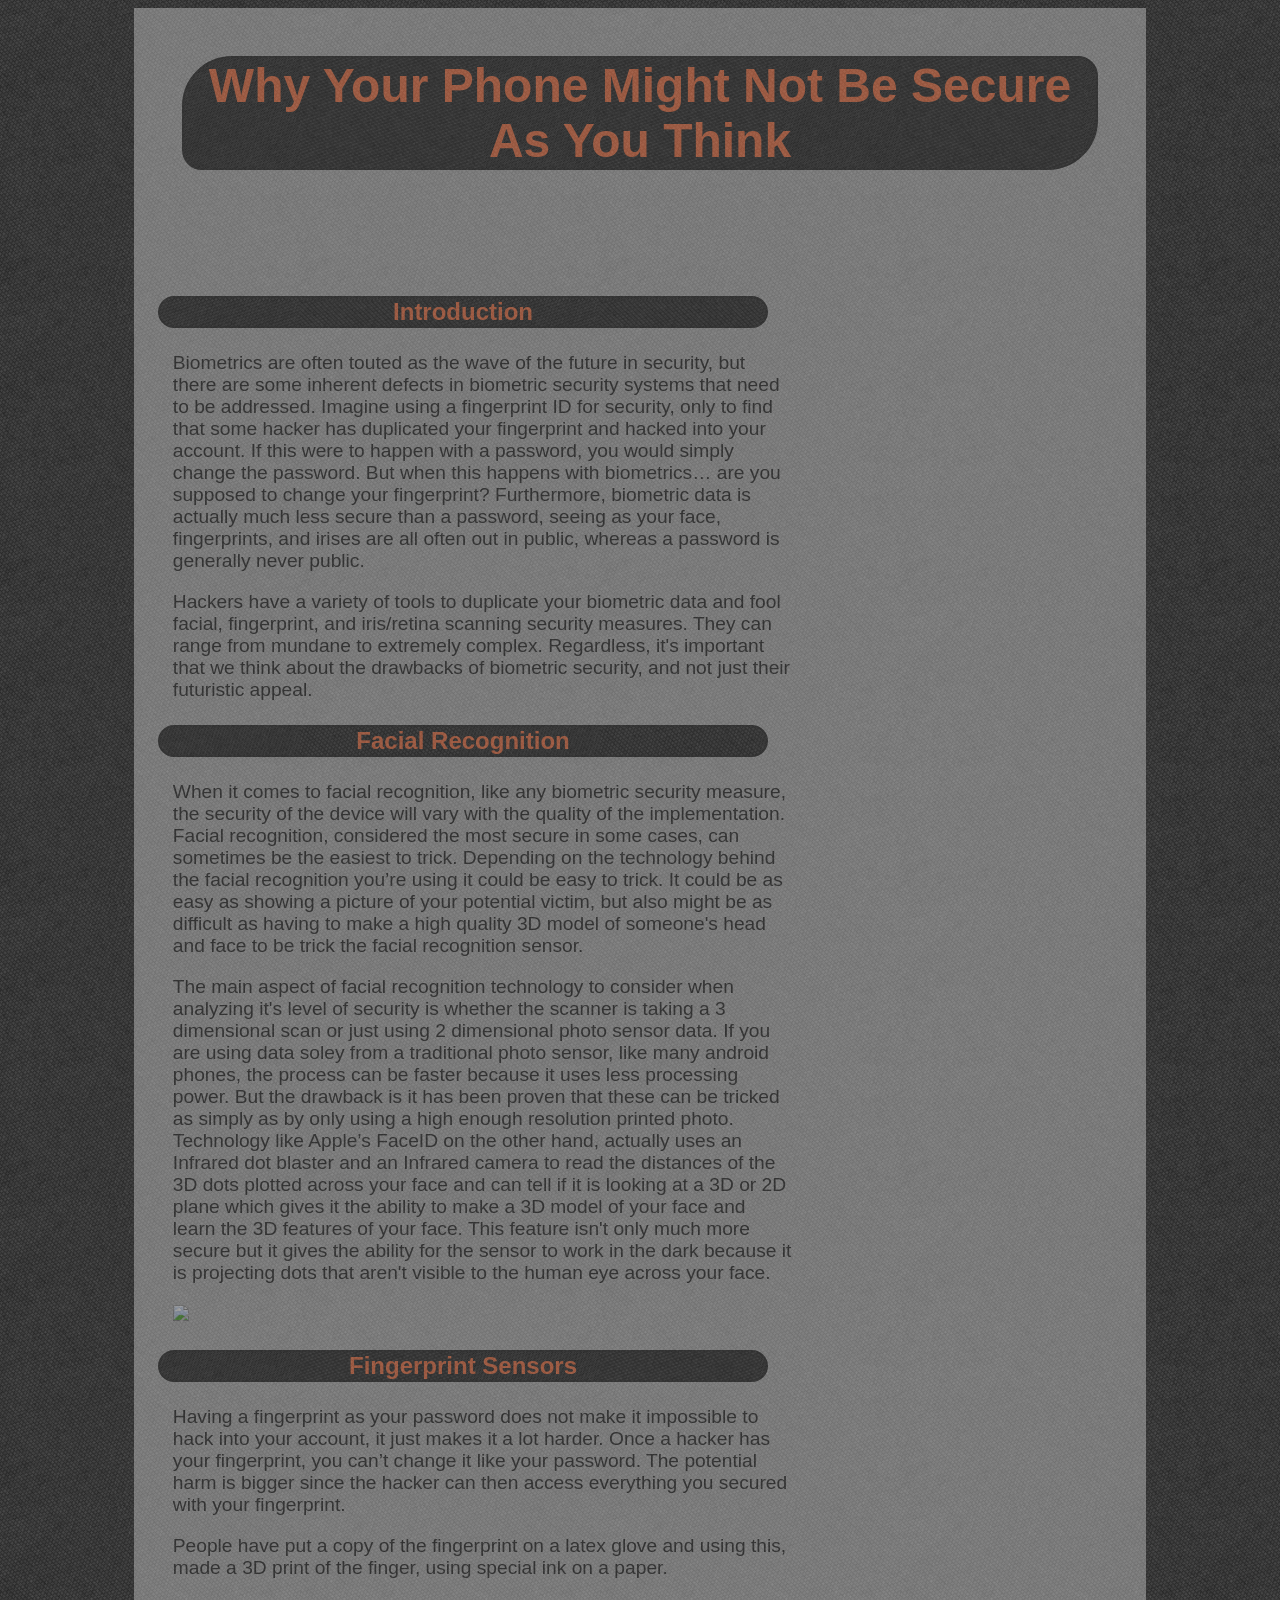
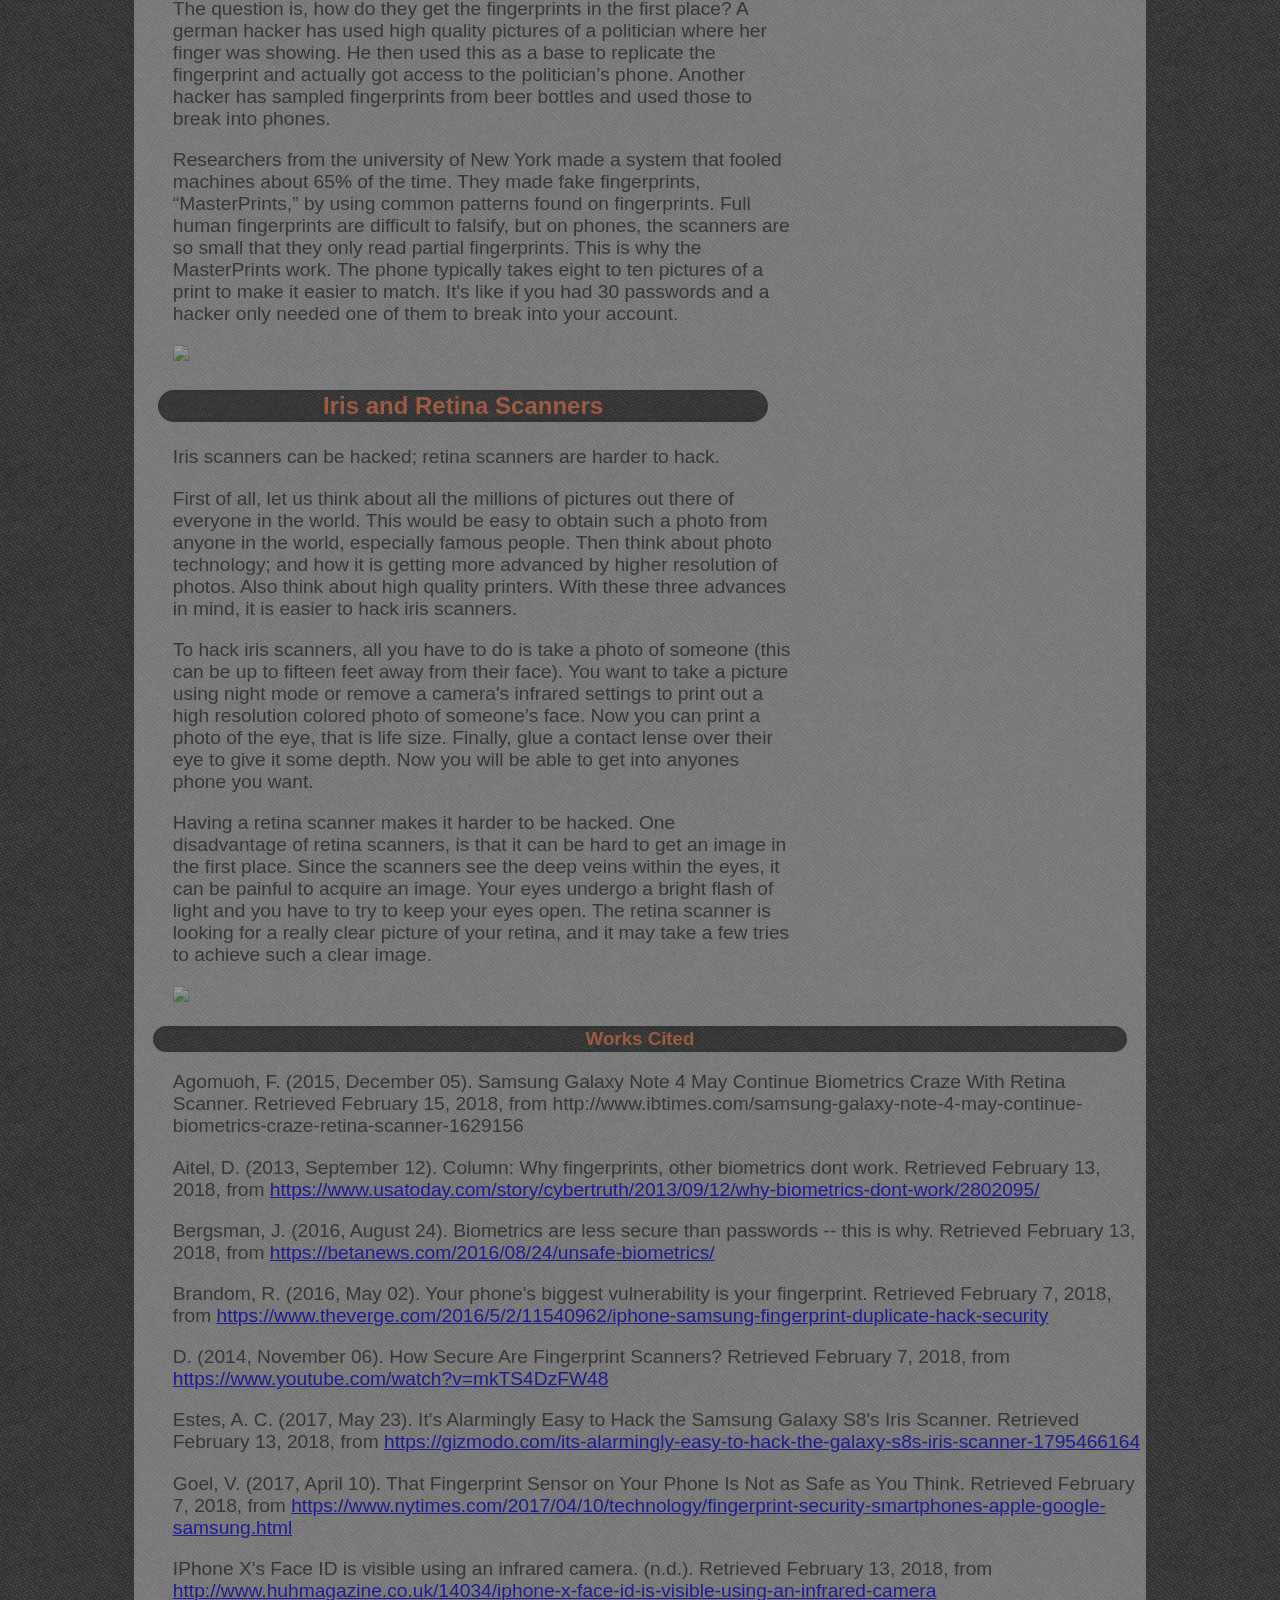
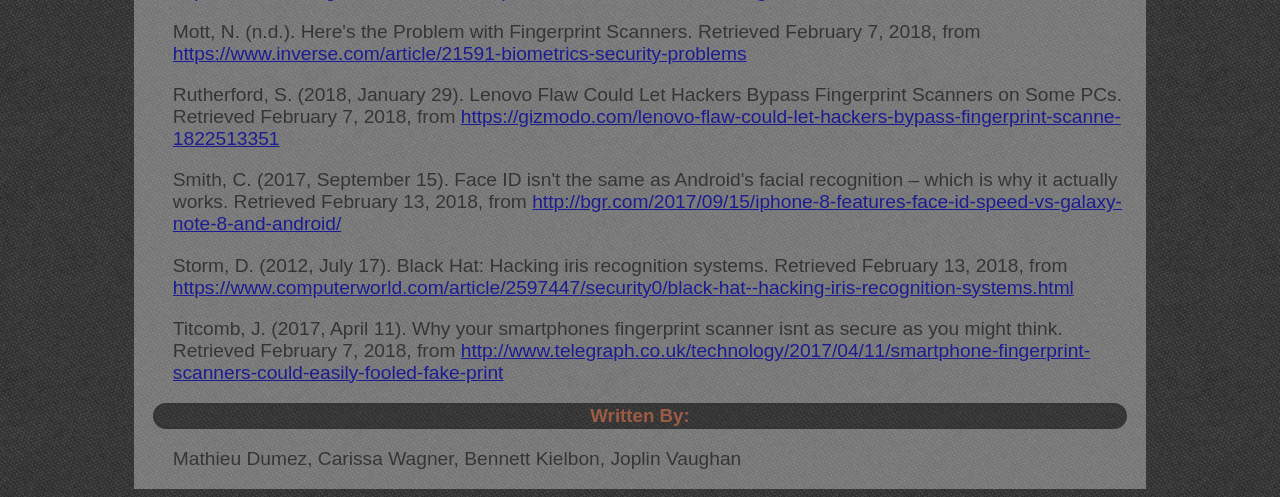
==== commit 47fc8546: "Update index.html" ====
--- a/index.html
+++ b/index.html
@@ -120,7 +120,8 @@
 			<p> Storm, D. (2012, July 17). Black Hat: Hacking iris recognition systems. Retrieved February 13, 2018, from <a href="https://www.computerworld.com/article/2597447/security0/black-hat--hacking-iris-recognition-systems.html">https://www.computerworld.com/article/2597447/security0/black-hat--hacking-iris-recognition-systems.html</a></p>
 
 			<p>Titcomb, J. (2017, April 11). Why your smartphones fingerprint scanner isnt as secure as you might think. Retrieved February 7, 2018, from <a href="http://www.telegraph.co.uk/technology/2017/04/11/smartphone-fingerprint-scanners-could-easily-fooled-fake-print">http://www.telegraph.co.uk/technology/2017/04/11/smartphone-fingerprint-scanners-could-easily-fooled-fake-print</a></p>
-
+<h3> Written By:</h3>
+			<p> Mathieu Dumez, Carissa Wagner, Bennett Kielbon, Joplin Vaughan</p>
 		</aside>
 	</div>
 </body>
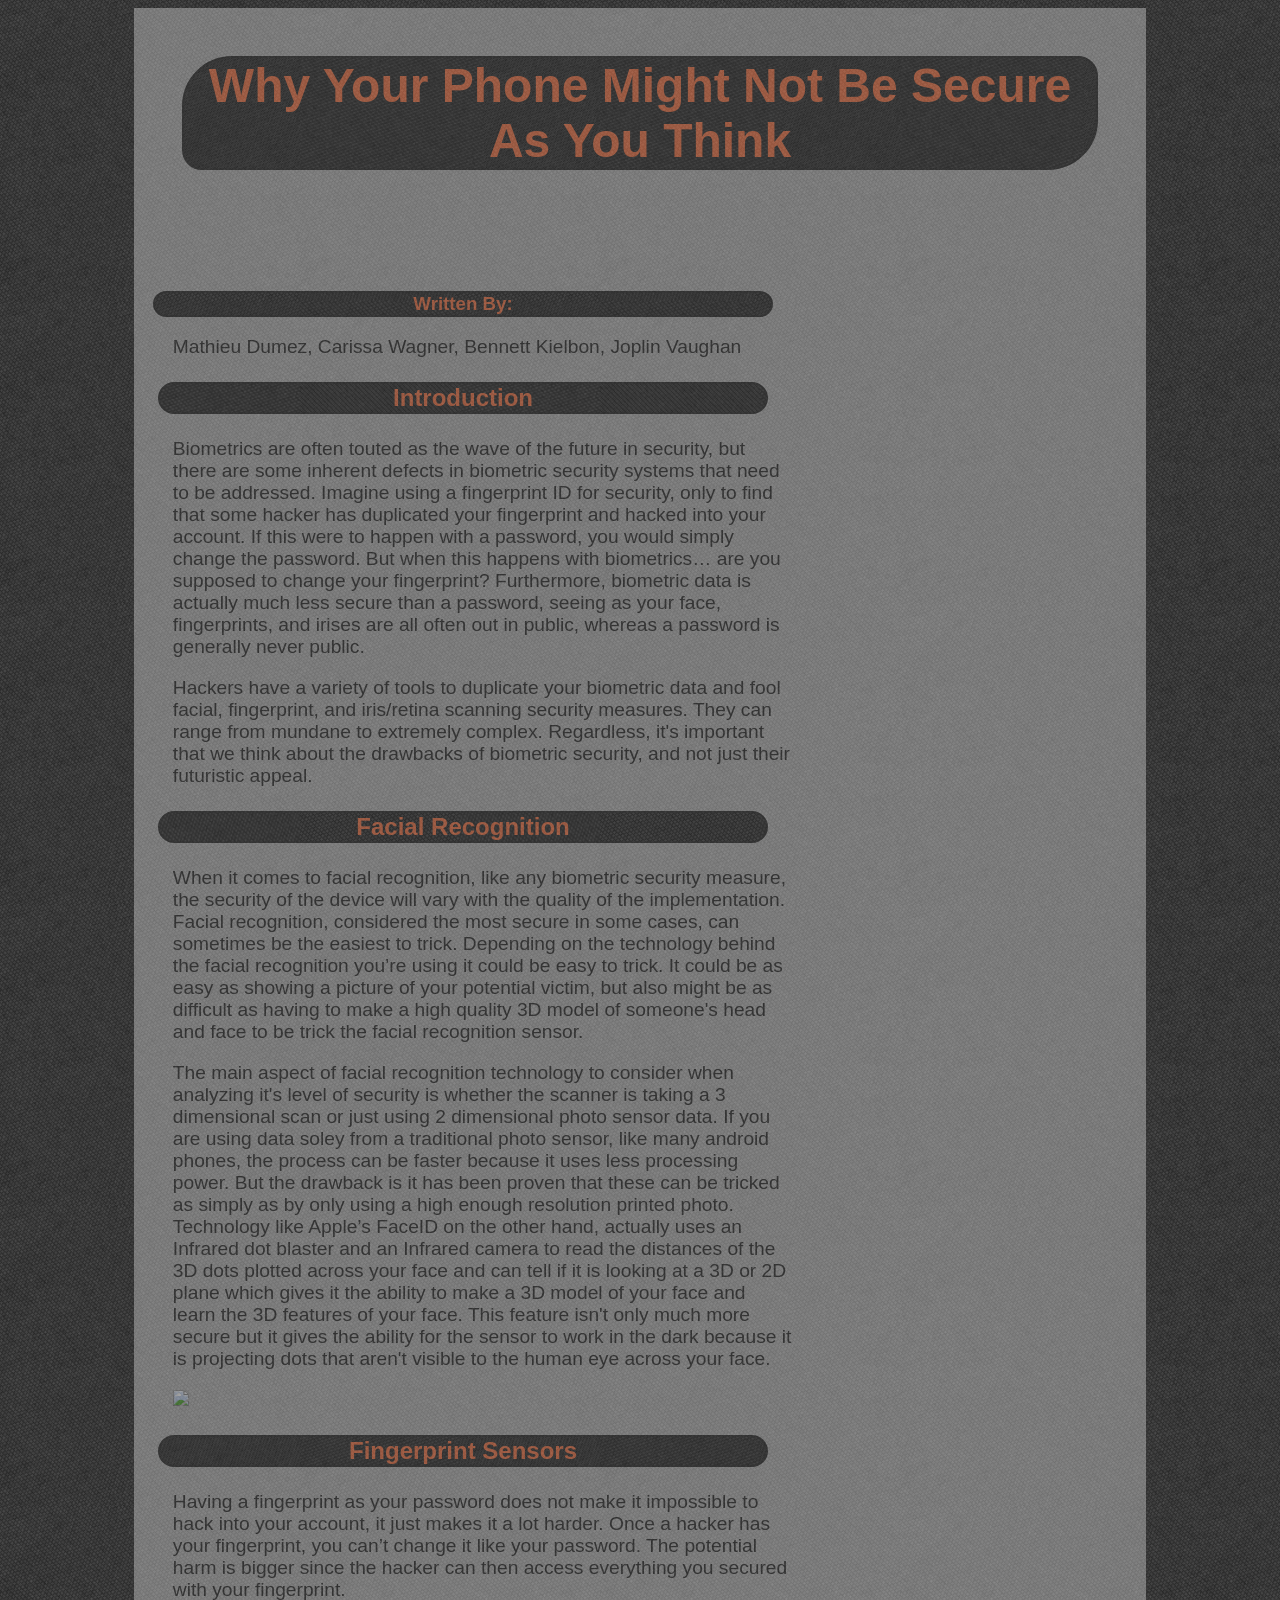
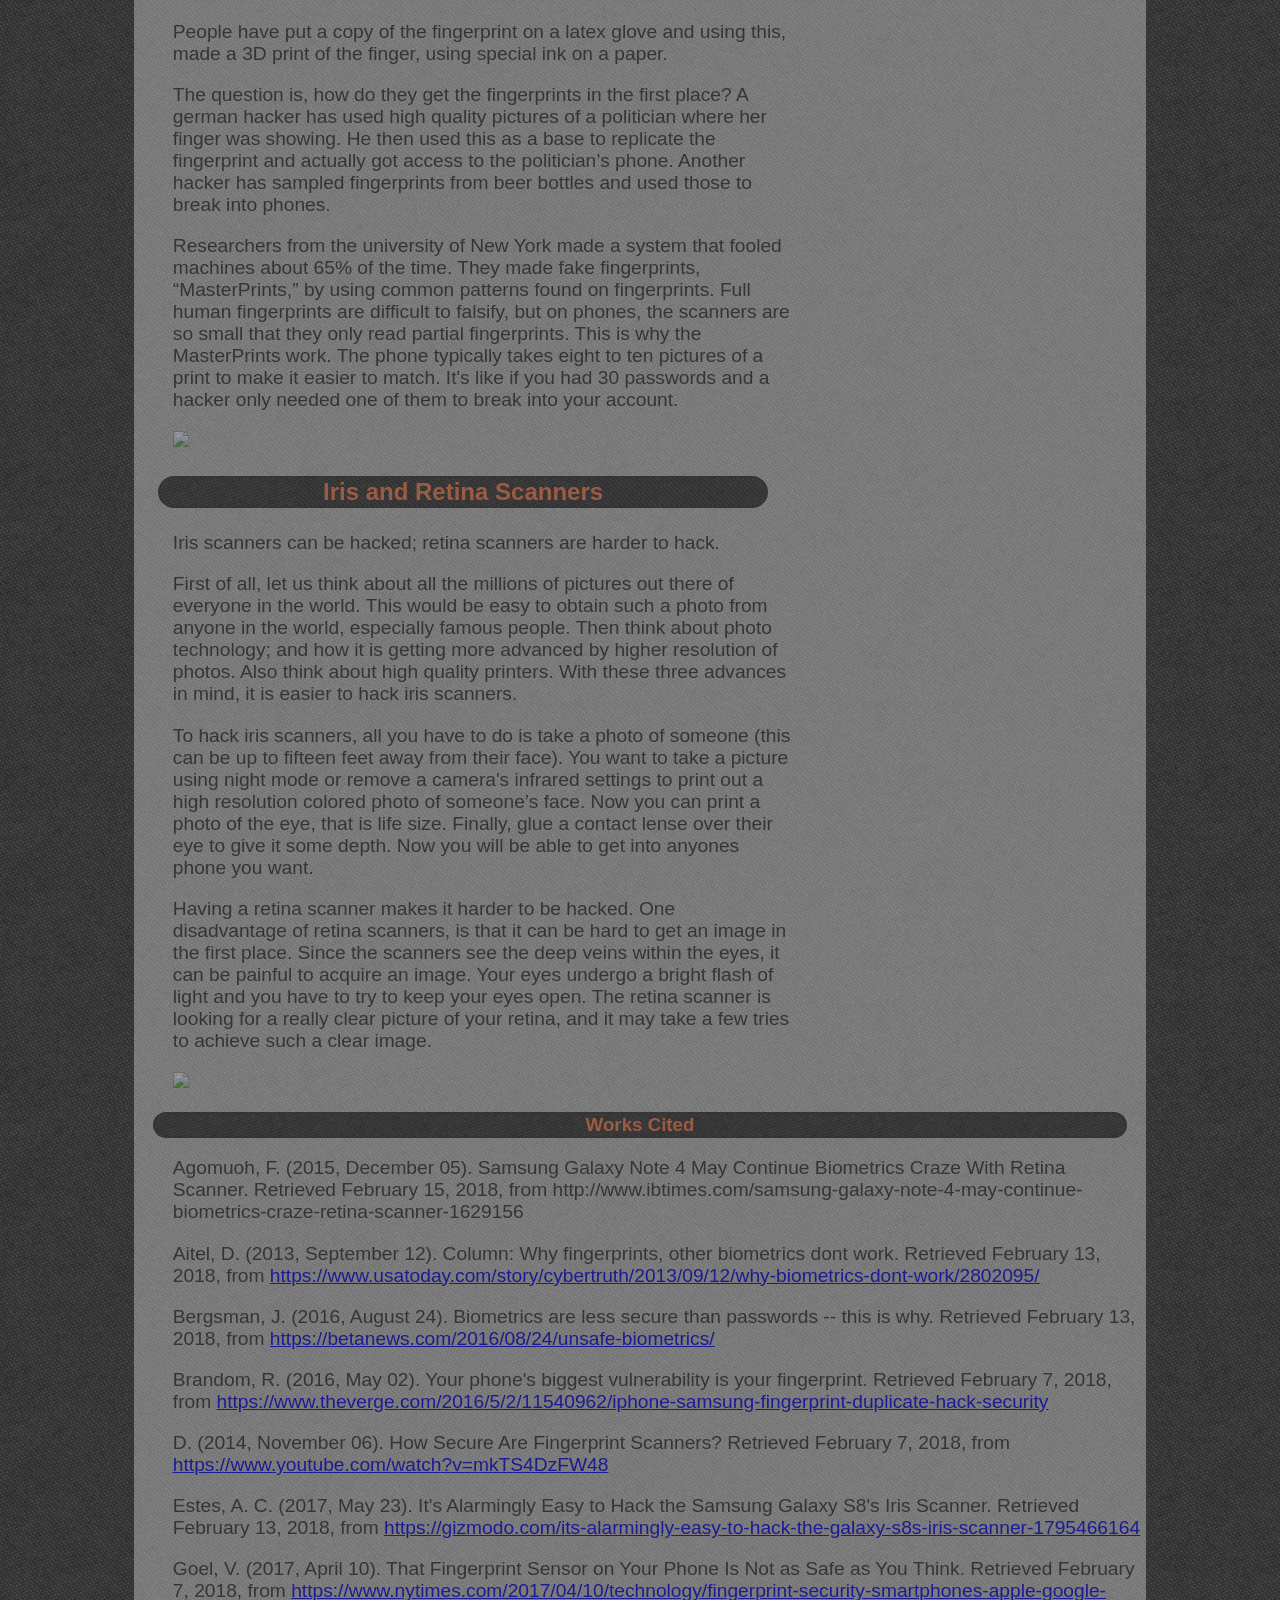
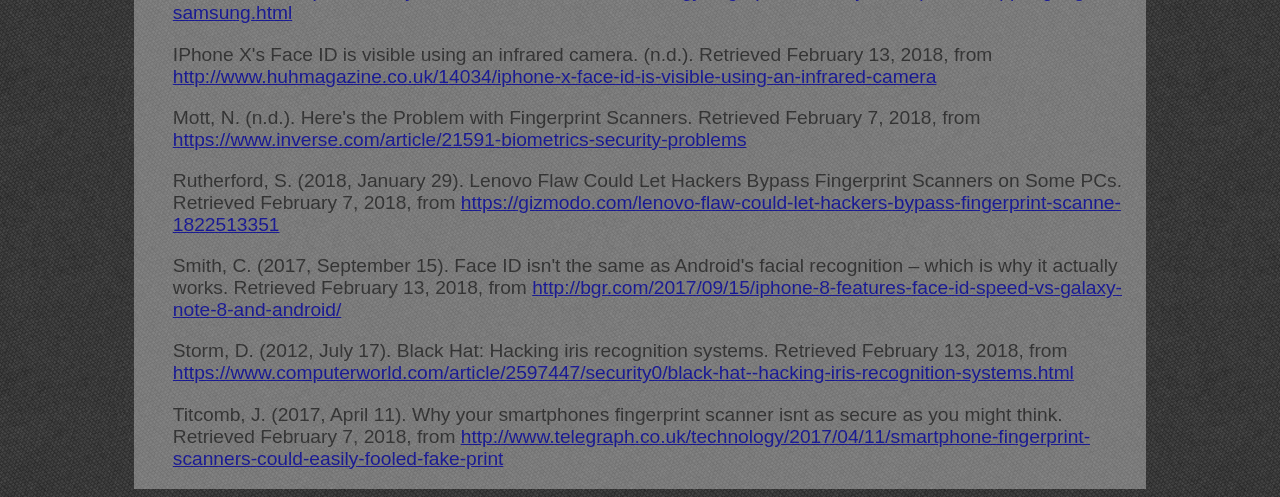
==== commit 404e62ce: "Namesonthetop" ====
--- a/index.html
+++ b/index.html
@@ -14,6 +14,9 @@
             <br><br><br>
 		</header>
 		<article>
+			<h3> Written By:</h3>
+			<p> Mathieu Dumez, Carissa Wagner, Bennett Kielbon, Joplin Vaughan</p>
+			
 			<h2>   Introduction</h2>
 			<p>Biometrics are often touted as the wave of the future in security, but there are some inherent defects in biometric security systems that need to be addressed. Imagine using a fingerprint ID for security, only to find that some hacker has duplicated your fingerprint and hacked into your account. If this were to happen with a password, you would simply change the password. But when this happens with biometrics… are you supposed to change your fingerprint? Furthermore, biometric data is actually much less secure than a password, seeing as your face, fingerprints, and irises are all often out in public, whereas a password is generally never public.</p>
 
@@ -120,8 +123,7 @@
 			<p> Storm, D. (2012, July 17). Black Hat: Hacking iris recognition systems. Retrieved February 13, 2018, from <a href="https://www.computerworld.com/article/2597447/security0/black-hat--hacking-iris-recognition-systems.html">https://www.computerworld.com/article/2597447/security0/black-hat--hacking-iris-recognition-systems.html</a></p>
 
 			<p>Titcomb, J. (2017, April 11). Why your smartphones fingerprint scanner isnt as secure as you might think. Retrieved February 7, 2018, from <a href="http://www.telegraph.co.uk/technology/2017/04/11/smartphone-fingerprint-scanners-could-easily-fooled-fake-print">http://www.telegraph.co.uk/technology/2017/04/11/smartphone-fingerprint-scanners-could-easily-fooled-fake-print</a></p>
-<h3> Written By:</h3>
-			<p> Mathieu Dumez, Carissa Wagner, Bennett Kielbon, Joplin Vaughan</p>
+
 		</aside>
 	</div>
 </body>
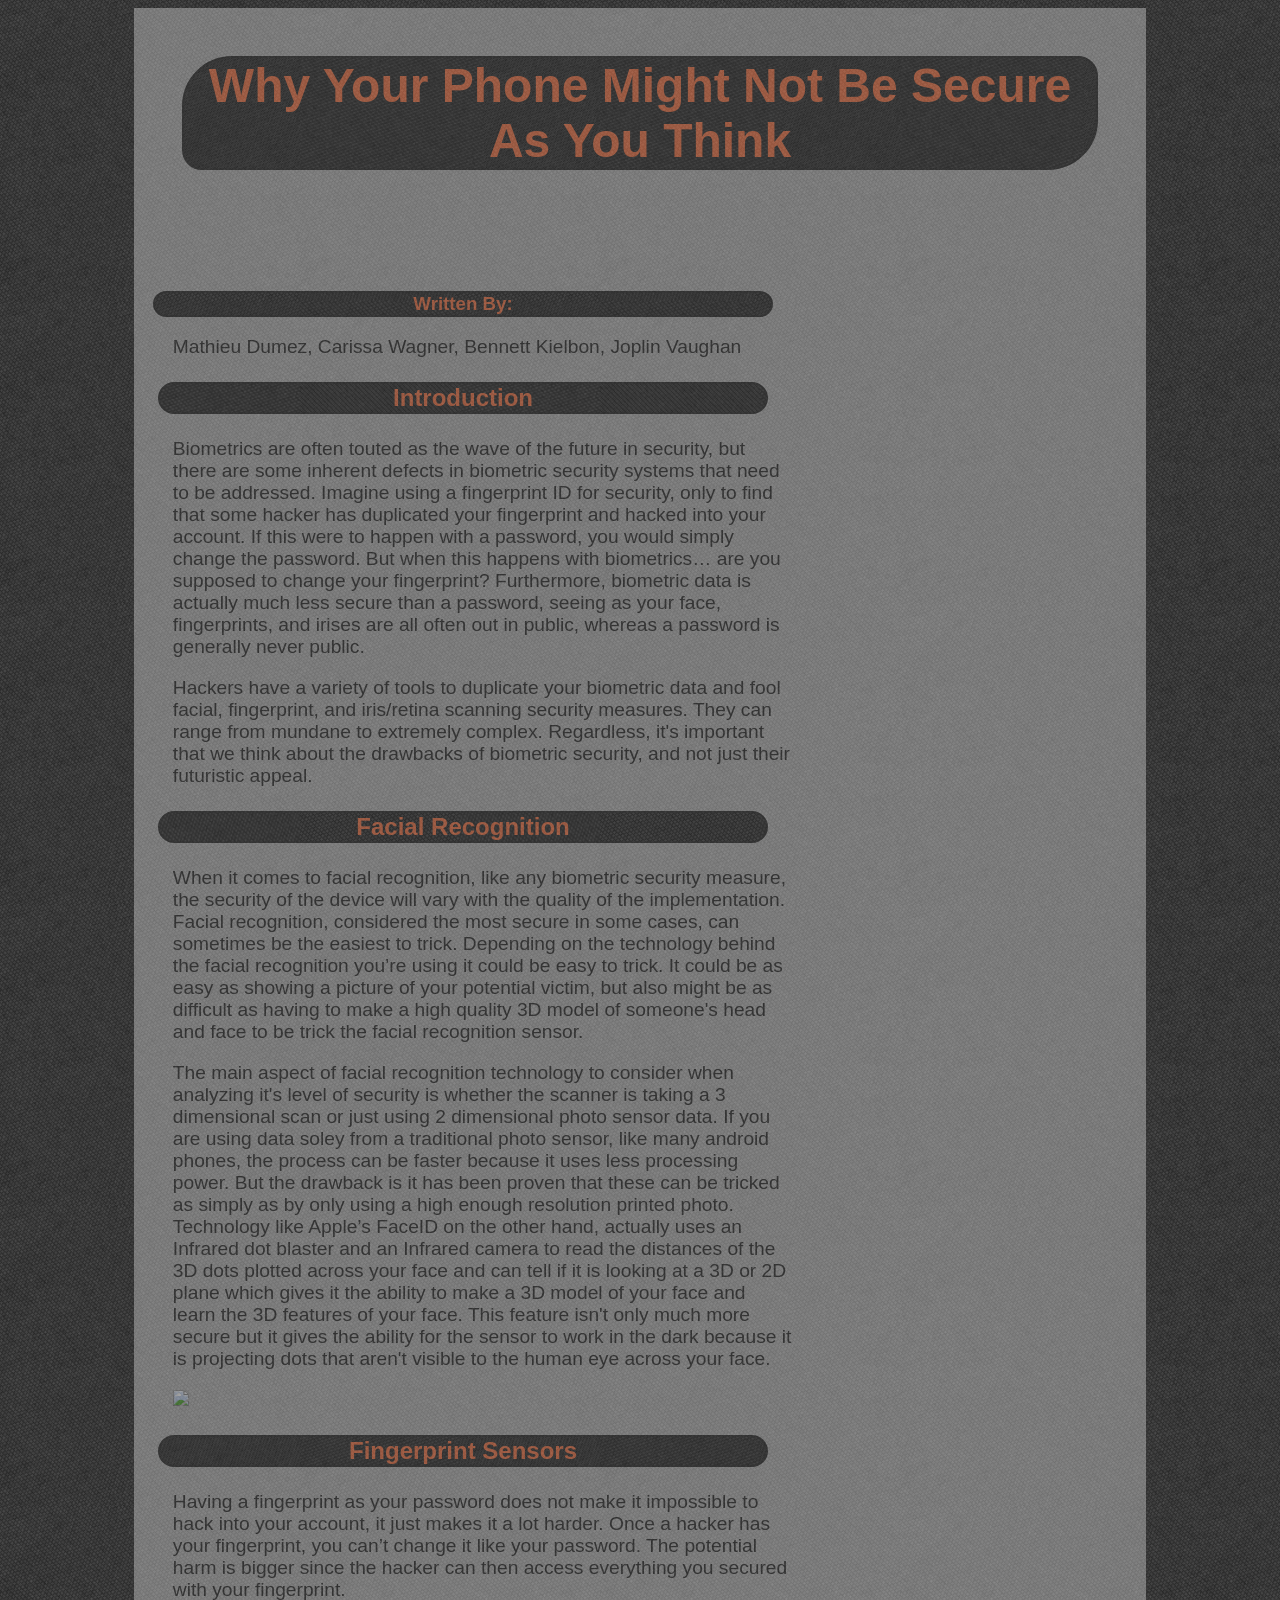
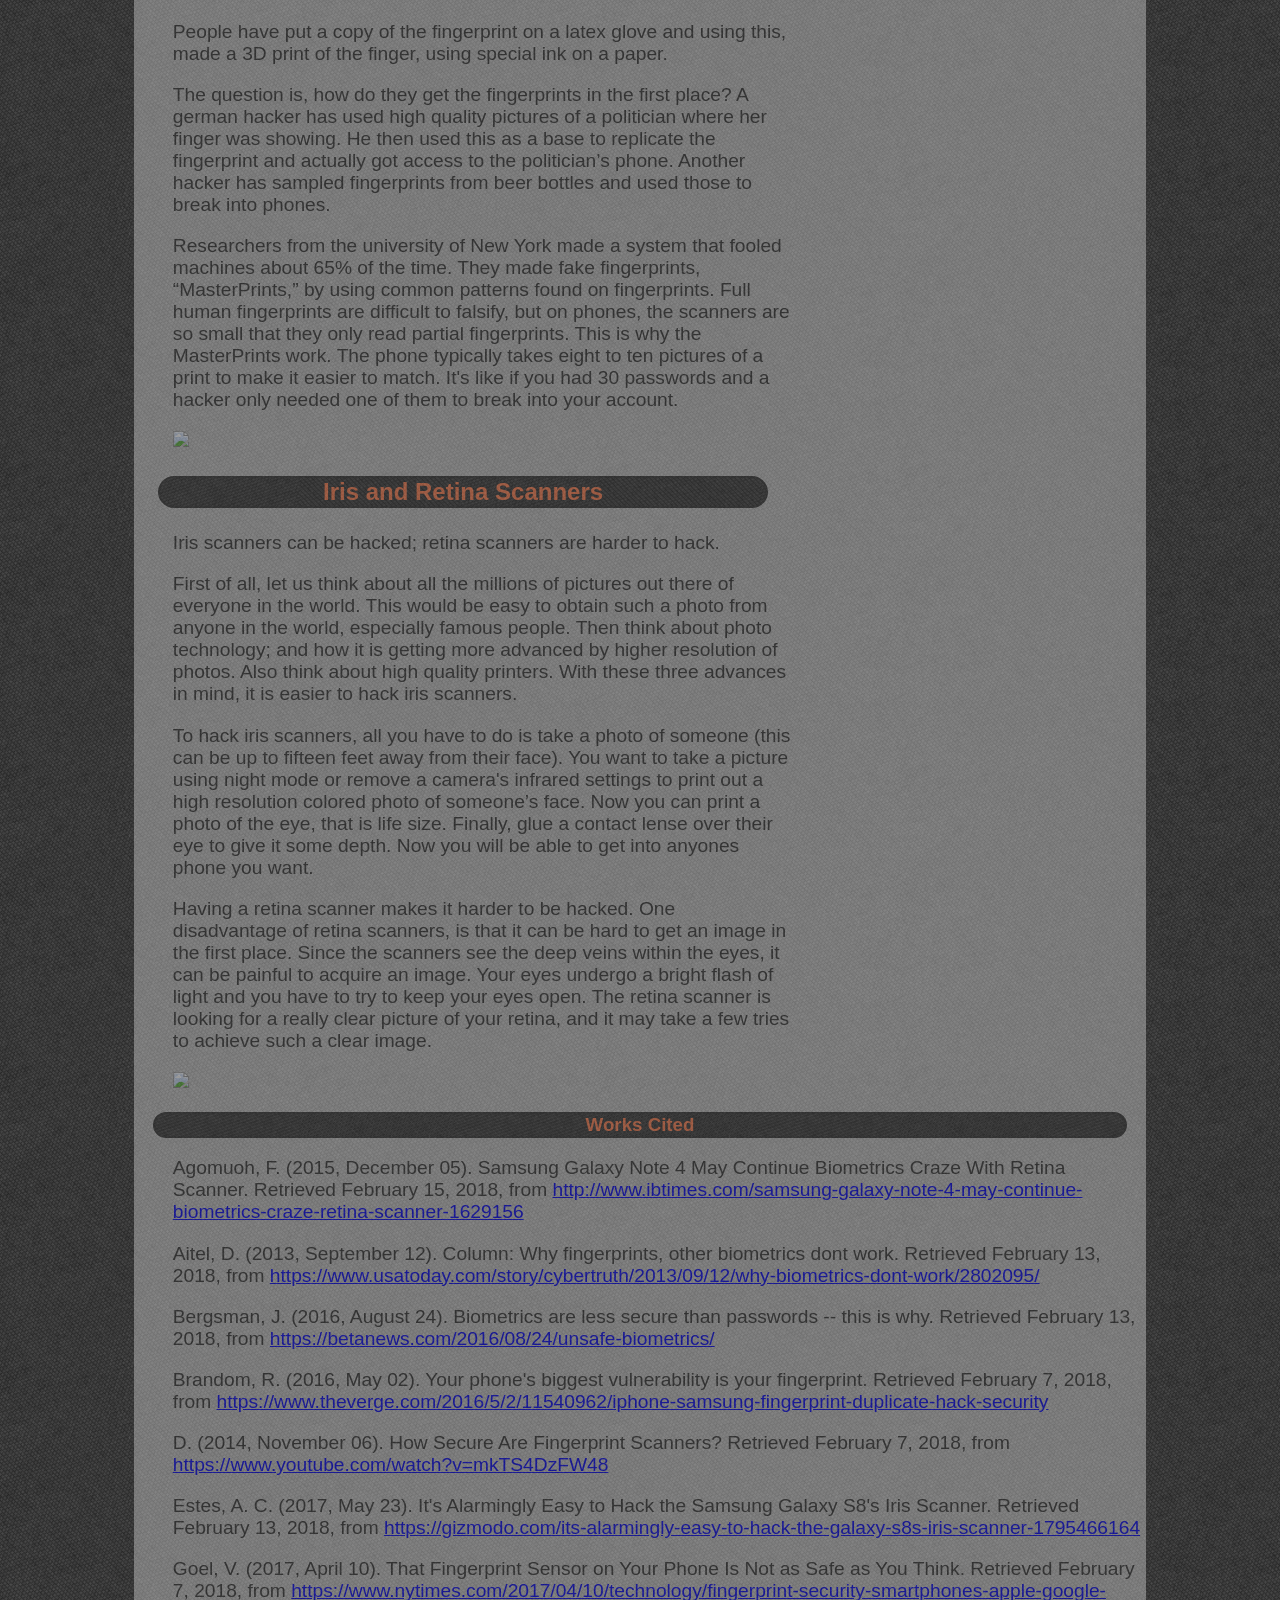
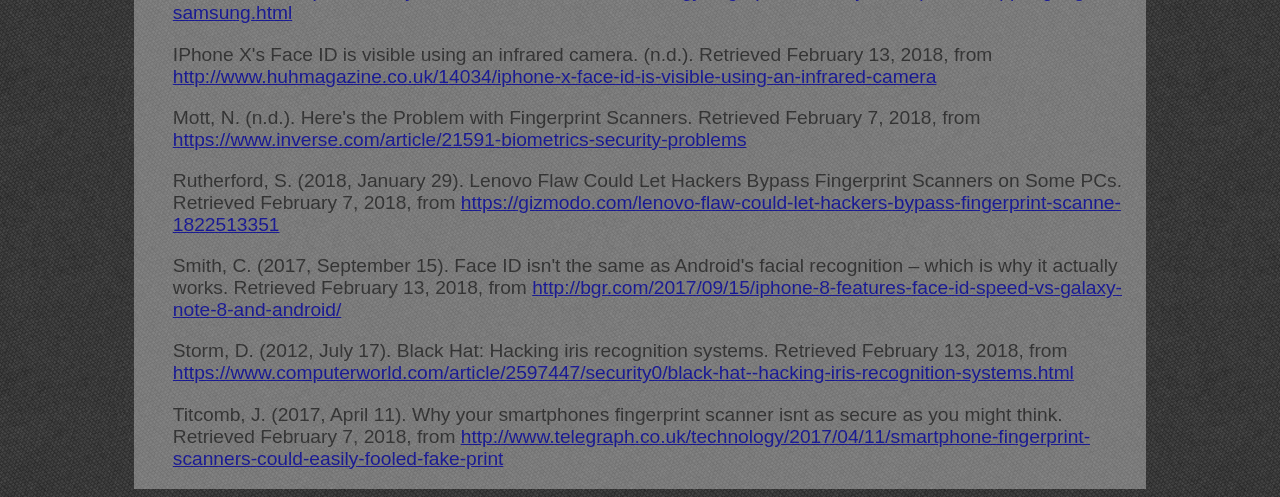
==== commit 64a9c8b4: "Changes <title>, adds hyperlink to works cited" ====
--- a/index.html
+++ b/index.html
@@ -1,7 +1,7 @@
 <!DOCTYPE html>
 <html>
 <head>
-	<title>Project title</title>
+	<title>Why Your Phone Might Not Be Secure As You Think</title>
 	<meta name="robots" content ="noindex,nofollow" />
 	<meta charset="utf-8" />
 	<meta name="viewport" content="width=device-width" />
@@ -10,7 +10,7 @@
 <body>
 	<div class="wrapper">
 		<header>
-			<h1>Why Your Phone Might Not Be Secure As You Think</h1> <!-- Come up with better title -->
+			<h1>Why Your Phone Might Not Be Secure As You Think</h1>
             <br><br><br>
 		</header>
 		<article>
@@ -98,7 +98,7 @@
 		</article>
 		<aside>
 			<h3>Works Cited</h3>
-			<p>Agomuoh, F. (2015, December 05). Samsung Galaxy Note 4 May Continue Biometrics Craze With Retina Scanner. Retrieved February 15, 2018, from http://www.ibtimes.com/samsung-galaxy-note-4-may-continue-biometrics-craze-retina-scanner-1629156 </p>
+			<p>Agomuoh, F. (2015, December 05). Samsung Galaxy Note 4 May Continue Biometrics Craze With Retina Scanner. Retrieved February 15, 2018, from <a href="http://www.ibtimes.com/samsung-galaxy-note-4-may-continue-biometrics-craze-retina-scanner-1629156">http://www.ibtimes.com/samsung-galaxy-note-4-may-continue-biometrics-craze-retina-scanner-1629156</a> </p>
 			
 			<p>Aitel, D. (2013, September 12). Column: Why fingerprints, other biometrics dont work. Retrieved February 13, 2018, from <a href="https://www.usatoday.com/story/cybertruth/2013/09/12/why-biometrics-dont-work/2802095/">https://www.usatoday.com/story/cybertruth/2013/09/12/why-biometrics-dont-work/2802095/</a></p>
 
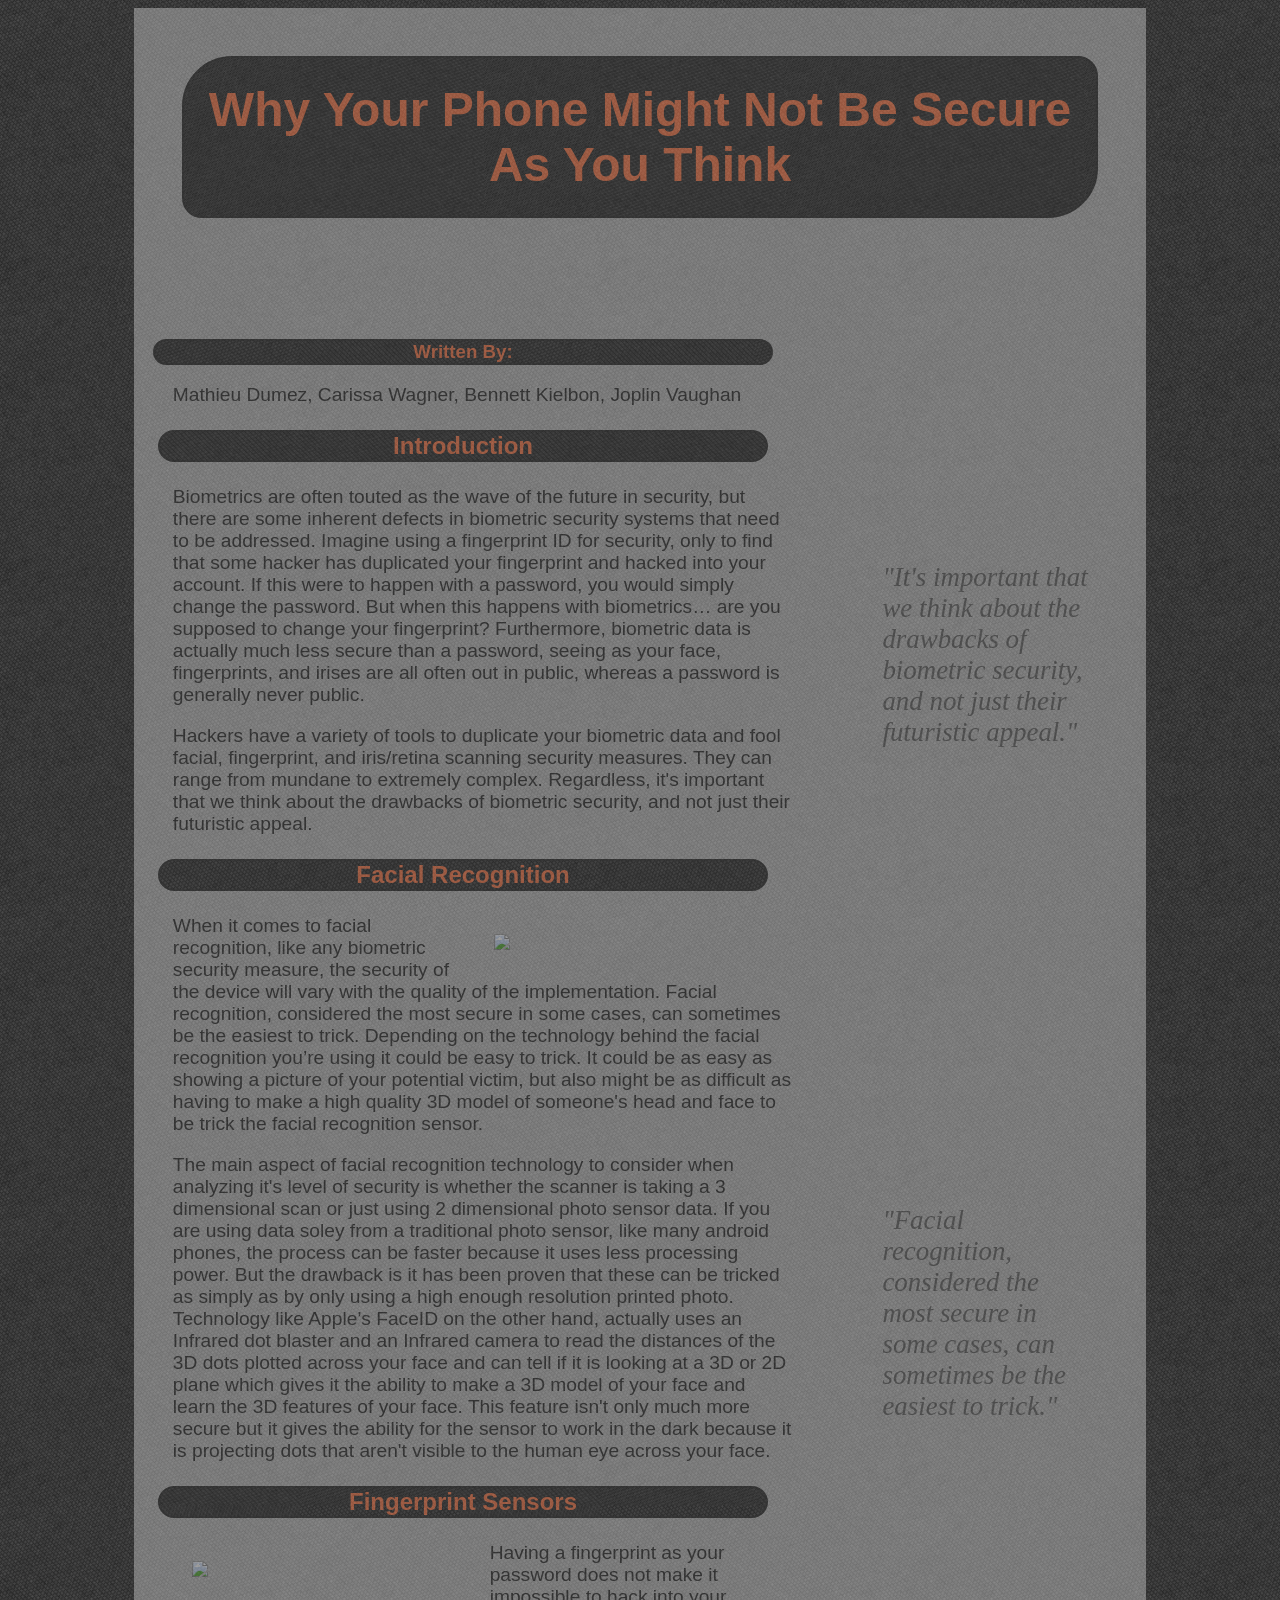
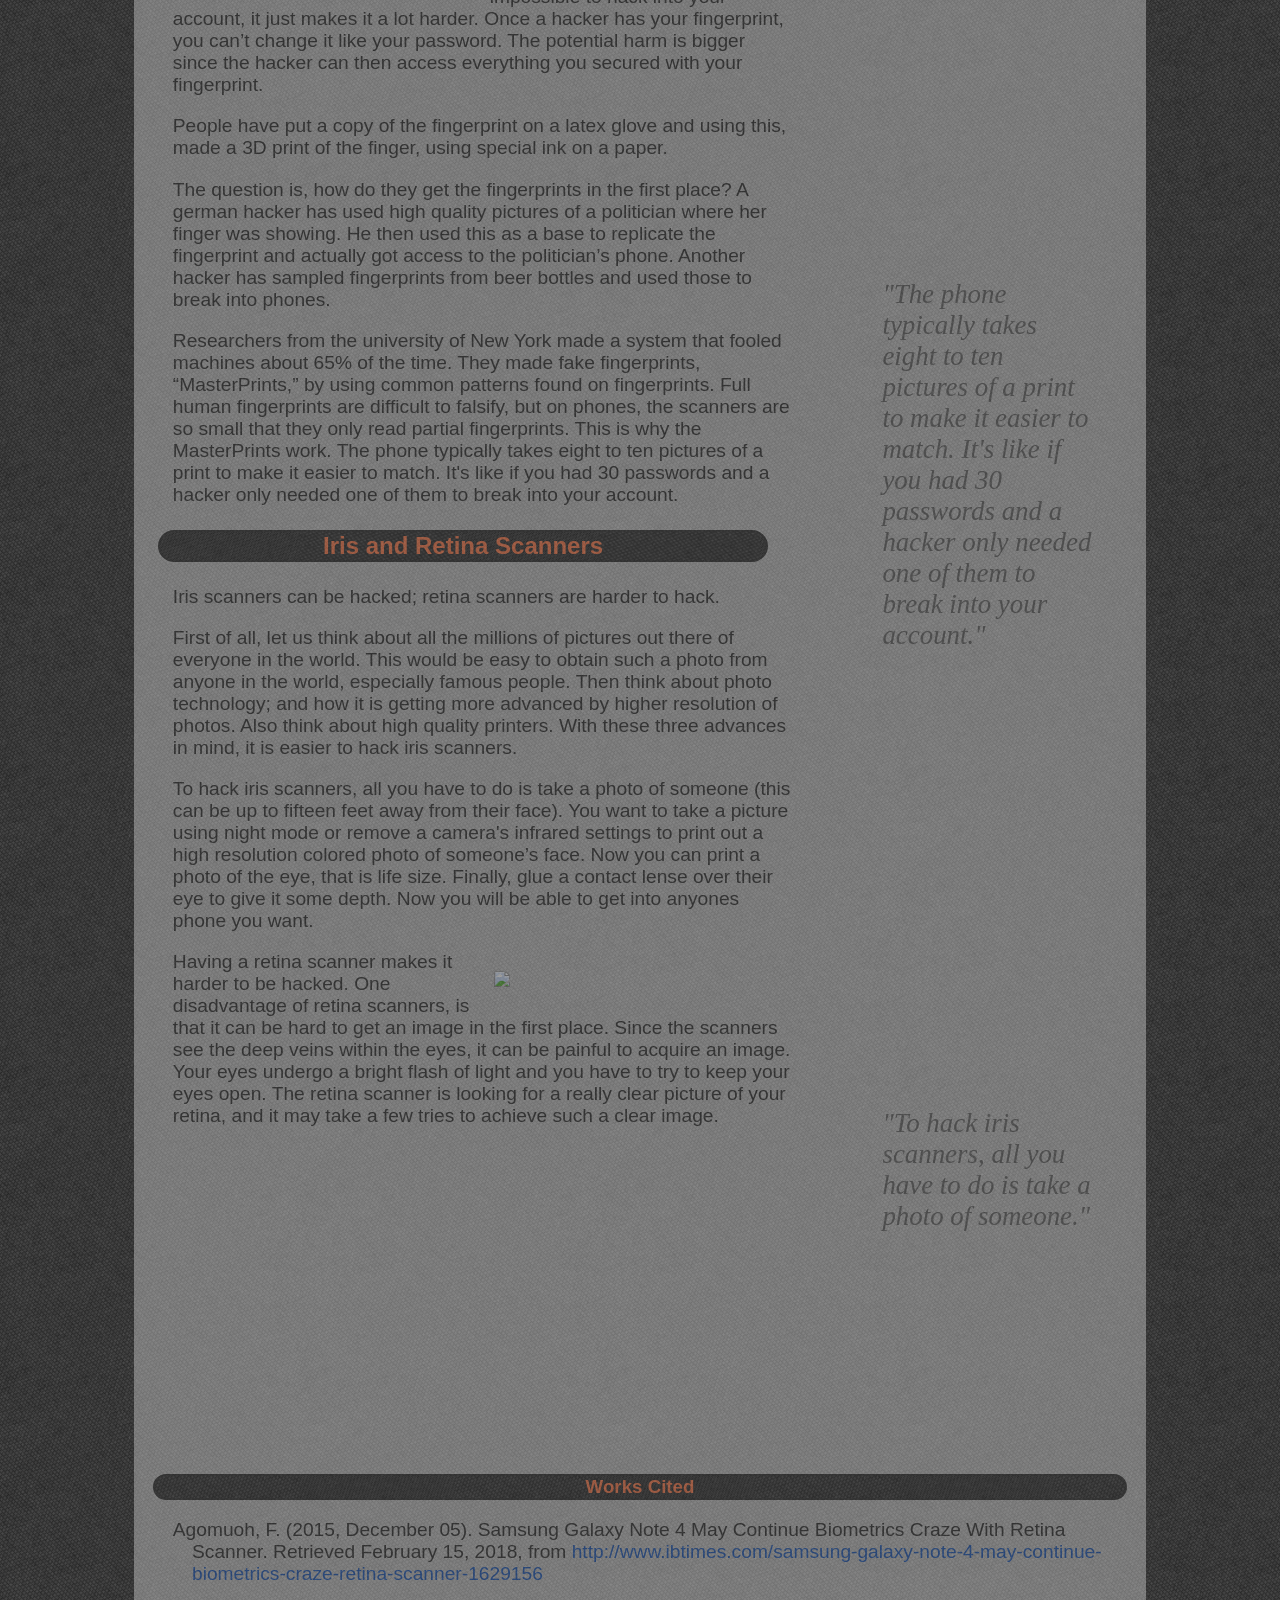
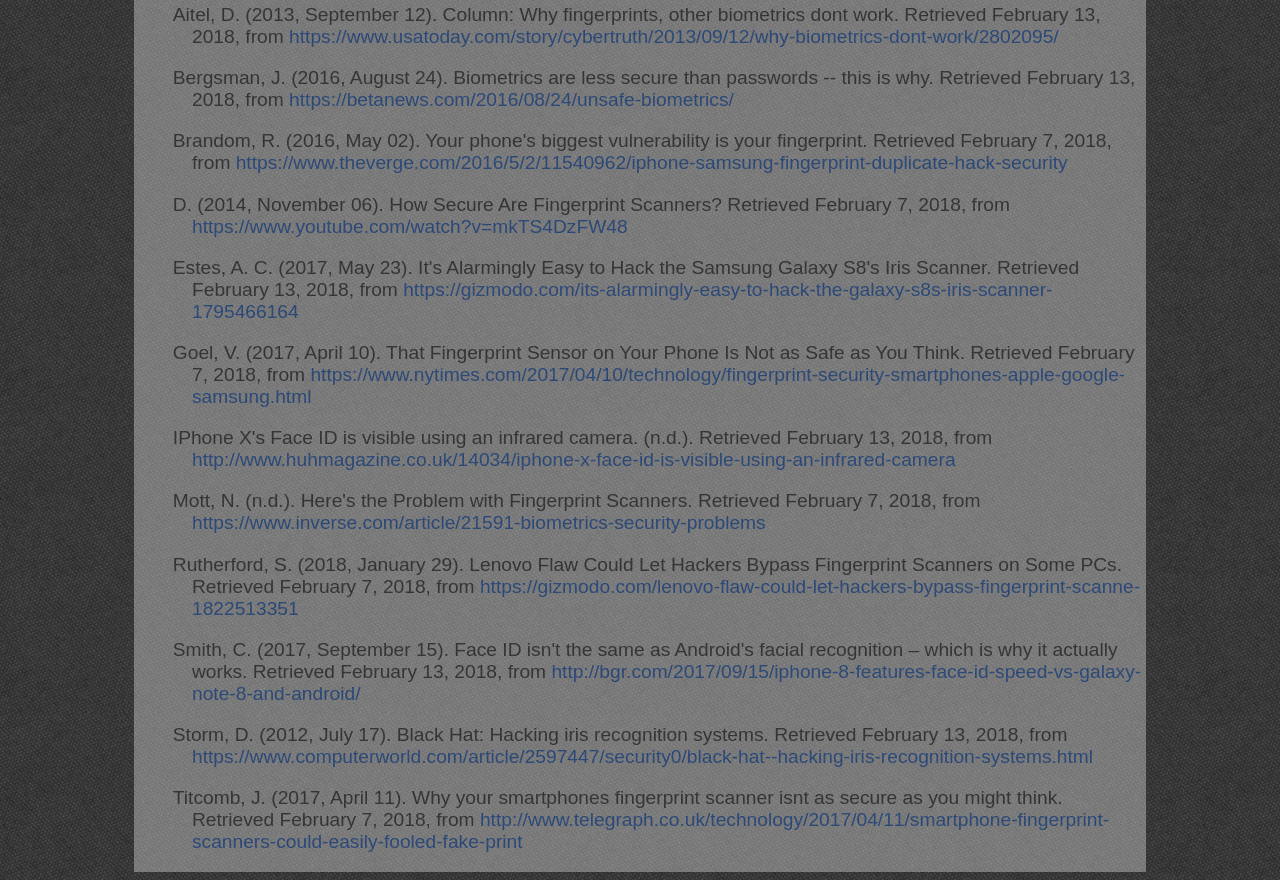
==== commit bf0d57c4: "Adds pull quotes to aside section Also cleans up some code, indents works cited lines, puts images i" ====
--- a/index.html
+++ b/index.html
@@ -14,20 +14,21 @@
             <br><br><br>
 		</header>
 		<article>
-			<h3> Written By:</h3>
+			<h3>Written By:</h3>
 			<p> Mathieu Dumez, Carissa Wagner, Bennett Kielbon, Joplin Vaughan</p>
 			
-			<h2>   Introduction</h2>
+			<h2>Introduction</h2>
 			<p>Biometrics are often touted as the wave of the future in security, but there are some inherent defects in biometric security systems that need to be addressed. Imagine using a fingerprint ID for security, only to find that some hacker has duplicated your fingerprint and hacked into your account. If this were to happen with a password, you would simply change the password. But when this happens with biometrics… are you supposed to change your fingerprint? Furthermore, biometric data is actually much less secure than a password, seeing as your face, fingerprints, and irises are all often out in public, whereas a password is generally never public.</p>
 
 			<p>Hackers have a variety of tools to duplicate your biometric data and fool facial, fingerprint, and iris/retina scanning security measures. They can range from mundane to extremely complex. Regardless, it's important that we think about the drawbacks of biometric security, and not just their futuristic appeal.</p>
+
 			<h2>Facial Recognition</h2>
 
-			<p>	
+			<p>	<img src=http://www.huhmagazine.co.uk/images/uploaded/index/iphonex_dotprojector_index.jpg>
 				When it comes to facial recognition, like any biometric security measure, the security of the device will 
 				vary with the quality of the implementation. Facial recognition, considered the most secure in some cases, can sometimes be the easiest to trick. 
-        Depending on the technology behind the facial recognition you’re using it could be easy to trick. It could be as easy as showing a picture of your potential 
-        victim, but also might be as difficult as having to make a high quality 3D model of someone's head and face to be trick the facial recognition sensor. 
+        		Depending on the technology behind the facial recognition you’re using it could be easy to trick. It could be as easy as showing a picture of your potential 
+        		victim, but also might be as difficult as having to make a high quality 3D model of someone's head and face to be trick the facial recognition sensor. 
 			</p>
 
 			<p>	
@@ -40,63 +41,53 @@
 				your face and can tell if it is looking at a 3D or 2D plane which gives it the ability to make a 3D model 
 				of your face and learn the 3D features of your face. This feature isn't only much more secure but it gives the ability for the
                 sensor to work in the dark because it is projecting dots that aren't visible to the human eye across your face.
-
 			<p>
 
-			<p><img src=http://www.huhmagazine.co.uk/images/uploaded/index/iphonex_dotprojector_index.jpg height="300"></p>
-			<h2> Fingerprint Sensors</h2>
+			<h2>Fingerprint Sensors</h2>
 
-			<p>
-				
+			<p><img src= http://www.sarondp.com/images/services/biometrics-fingerprint.jpg class="floatleft">
 			Having a fingerprint as your password does not make it impossible to hack into your account, it just makes it a lot harder. 
 			Once a hacker has your fingerprint, you can’t change it like your password. The potential harm is bigger since the hacker can then access everything you secured with your fingerprint. 
-			
 			</p>
 
 			<p>
-			
 			People have put a copy of the fingerprint on a latex glove and using this, made a 3D print of the finger, using special ink on a paper.  
-			
 			</p>
 
 			<p>
-				
 			The question is, how do they get the fingerprints in the first place? A german hacker has used high quality pictures of a politician where her finger was showing. He then used this as a base to replicate the fingerprint and actually got access to the politician’s phone. Another hacker has sampled fingerprints from beer bottles and used those to break into phones.
-		
 			</p>
 
-			<p>
-				
+			<p>	
 			Researchers from the university of New York made a system that fooled machines about 65% of the time. They made fake fingerprints, “MasterPrints,” by using common patterns found on fingerprints. Full human fingerprints are difficult to falsify, but on phones, the scanners are so small that they only read partial fingerprints. This is why the MasterPrints work.
 			The phone typically takes eight to ten pictures of a print to make it easier to match. 
 			It's like if you had 30 passwords and a hacker only needed one of them to break into your account. 
-			
 			</p>
             
-            <p><img src= http://www.sarondp.com/images/services/biometrics-fingerprint.jpg  height="300"></p>
-
 			
+			<h2>Iris and Retina Scanners</h2>
 			
-		
-			
-			<h2> Iris and Retina Scanners</h2>
-			
-		<p> Iris scanners can be hacked; retina scanners are harder to hack. </p>
+			<p> Iris scanners can be hacked; retina scanners are harder to hack. </p>
 			
 			<p> First of all, let us think about all the millions of pictures out there of everyone in the world. This would be easy to obtain such a photo from anyone in the world, especially famous people. Then think about photo technology; and how it is getting more advanced by higher resolution of photos.  Also think about high quality printers. With these three advances in mind, it is easier to hack iris scanners.</p>
 			
 			<p> To hack iris scanners, all you have to do is take a photo of someone (this can be up to fifteen feet away from their face). You want to take a picture using night mode or remove a camera's infrared settings to print out a high resolution colored photo of someone’s face. Now you can print a photo of the eye, that is life size. Finally, glue a contact lense over their eye to give it some depth. Now you will be able to get into anyones phone you want. </p>
 			
 
-			<p>Having a retina scanner makes it harder to be hacked. One disadvantage of retina scanners, is that it can be hard to get an image in the first place. Since the scanners see the deep veins within the eyes, it can be painful to acquire an image.  Your eyes undergo a bright flash of light and you have to try to keep your eyes open. The retina scanner is looking for a really clear picture of your retina, and it may take a few tries to achieve such a clear image.  </p>
+			<p><img src=http://s1.ibtimes.com/sites/www.ibtimes.com/files/styles/lg/public/2014/07/15/iris-scanner.jpg>Having a retina scanner makes it harder to be hacked. One disadvantage of retina scanners, is that it can be hard to get an image in the first place. Since the scanners see the deep veins within the eyes, it can be painful to acquire an image.  Your eyes undergo a bright flash of light and you have to try to keep your eyes open. The retina scanner is looking for a really clear picture of your retina, and it may take a few tries to achieve such a clear image.  </p>
 			</p>
 
-	
-			<p> <img src=http://s1.ibtimes.com/sites/www.ibtimes.com/files/styles/lg/public/2014/07/15/iris-scanner.jpg height="300"></p>
 
 
 		</article>
 		<aside>
+			<p class="pull_quote">"It's important that we think about the drawbacks of biometric security, and not just their futuristic appeal."</p>
+			<p class="pull_quote">"Facial recognition, considered the most secure in some cases, can sometimes be the easiest to trick."</p>
+			<p class="pull_quote">"The phone typically takes eight to ten pictures of a print to make it easier to match. 
+			It's like if you had 30 passwords and a hacker only needed one of them to break into your account."</p>
+			<p class="pull_quote">"To hack iris scanners, all you have to do is take a photo of someone."</p>
+		</aside>
+		<footer>
 			<h3>Works Cited</h3>
 			<p>Agomuoh, F. (2015, December 05). Samsung Galaxy Note 4 May Continue Biometrics Craze With Retina Scanner. Retrieved February 15, 2018, from <a href="http://www.ibtimes.com/samsung-galaxy-note-4-may-continue-biometrics-craze-retina-scanner-1629156">http://www.ibtimes.com/samsung-galaxy-note-4-may-continue-biometrics-craze-retina-scanner-1629156</a> </p>
 			
@@ -124,7 +115,7 @@
 
 			<p>Titcomb, J. (2017, April 11). Why your smartphones fingerprint scanner isnt as secure as you might think. Retrieved February 7, 2018, from <a href="http://www.telegraph.co.uk/technology/2017/04/11/smartphone-fingerprint-scanners-could-easily-fooled-fake-print">http://www.telegraph.co.uk/technology/2017/04/11/smartphone-fingerprint-scanners-could-easily-fooled-fake-print</a></p>
 
-		</aside>
+		</footer>
 	</div>
 </body>
 </html>
--- a/styles.css
+++ b/styles.css
@@ -6,14 +6,11 @@
     background-color: #fffa;
     width: 80%;
     margin: auto; 
-    overflow: auto; 
+    overflow: hidden; 
     font: 100% Helvetica, Arial, sans-serif;
     color: #333;
     opacity: 50%
 }
-body{
-    }
-
 
 p {
     margin-left: 2em;
@@ -31,20 +28,45 @@
 
 }
 h1{
-    text-align: center;
-    margin: 1em;
     font-size: 3em;
-    background-image: url("images/irongrip.png");
-    border: 2px solid #333;
     border-radius: 50px 20px;
+    padding: .5em;
 }
-h2{
-    color: ;
 
+img {
+    float: right;
+    padding: 1em;
+    width: 45%;
+}
+
+img.floatleft {
+    float: left;
+}
+
+aside {
+    font-size: 1.4em;
+    font-style: italic;
+    color: #666;
+}
+
+p.pull_quote {
+    padding: 8em 1em;
+    padding-right: 2em;
+    font-family: "Times New Roman", Times, serif;
+}
+
+footer p {
+    text-indent: -1em;
+    padding-left: 1em;
+}
+
+footer a {
+    text-decoration: none;
+    color: #215ab7;
 }
 
 /* desktop */
-@media all and (min-width:700px) {
+@media all and (min-width:800px) {
     
     /* left column */
     article {
@@ -53,19 +75,35 @@
     }
     
     /* right column */
-    
-    /* works cited below */
     aside {
+        float: right;
+        width: 34%;
+    }
+
+    /* works cited footer */
+    footer {
         clear: both;
         width: 100%;
     }
 }
 
 /* phone */
-@media all and (max-width:699px) {
+@media all and (max-width:799px) {
     
     div.wrapper {
         width: 100%;
     }
+    aside {
+        display: none;
+    }
+    img {
+        display: block;
+        width: 90%;
+        float: none;
+        margin: auto;
+    }
+    p {
+        margin: 0em 0.5em;
+    }
 }
 
